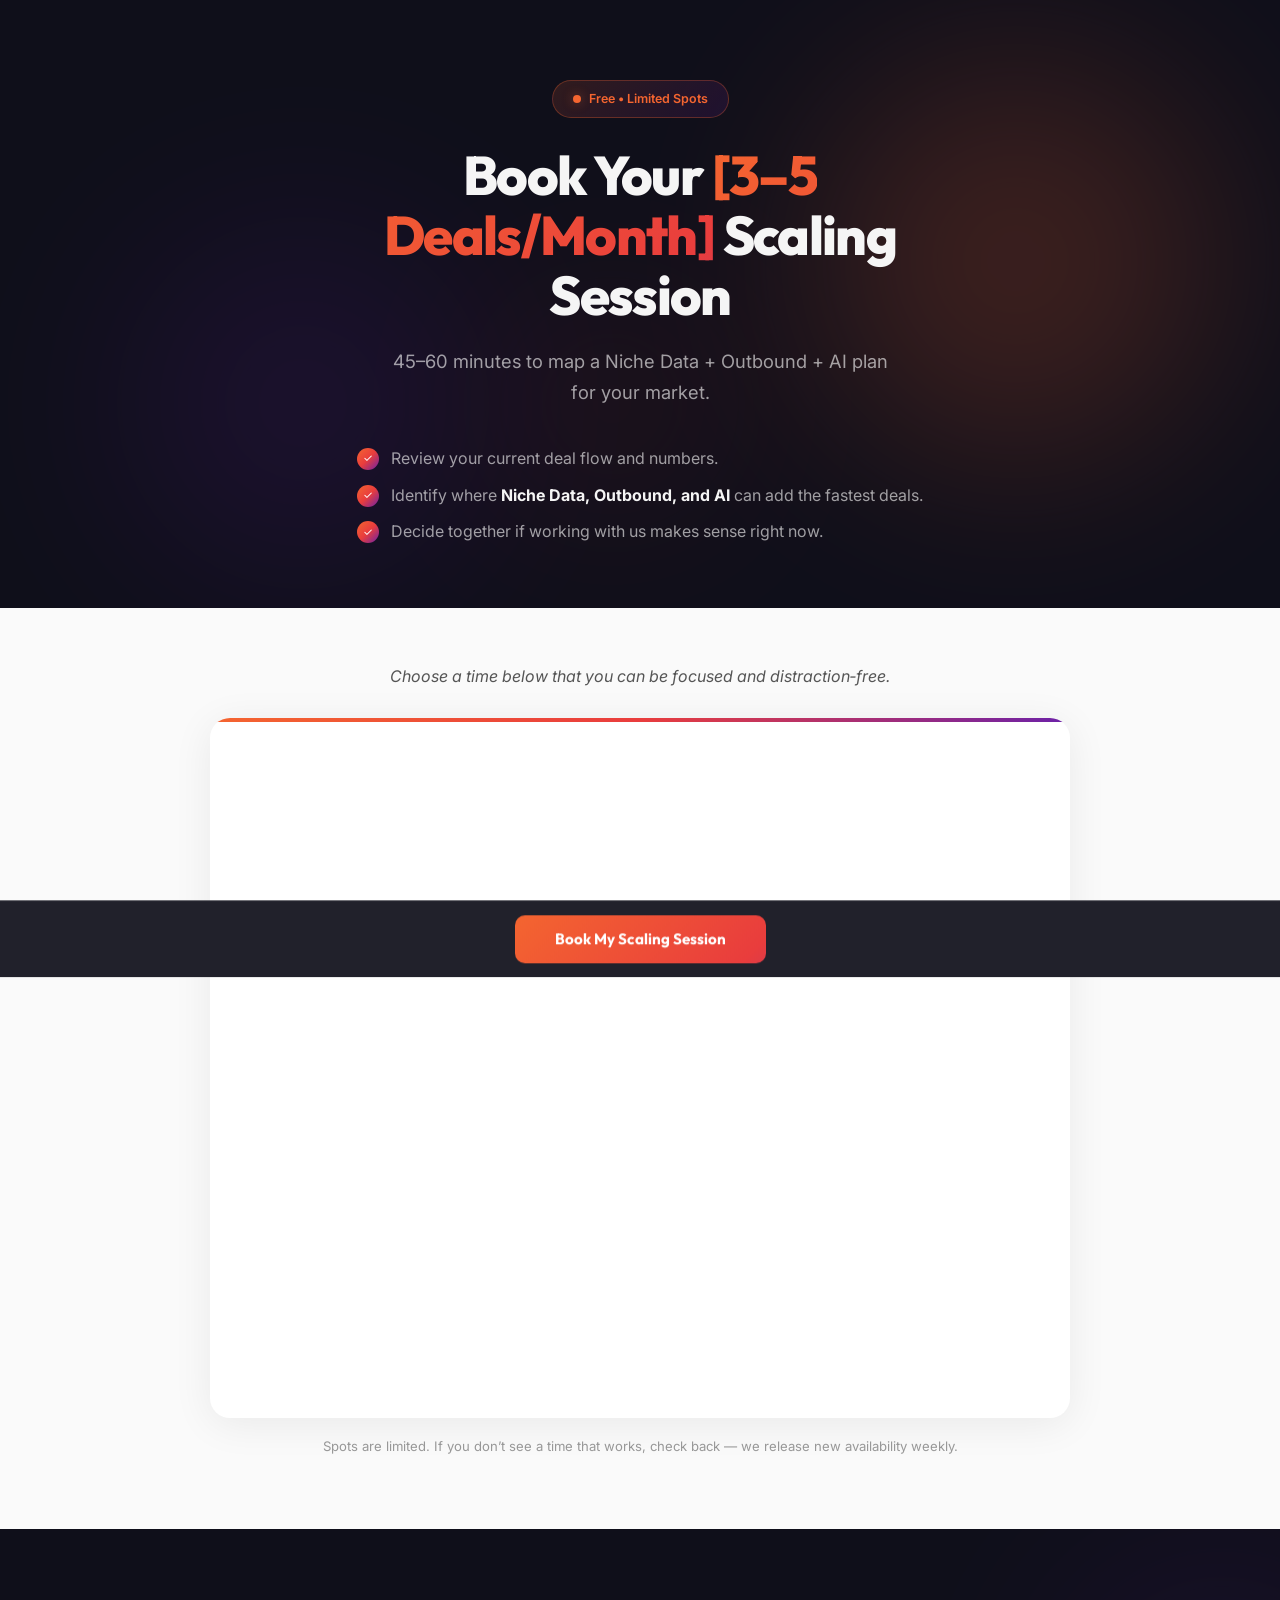
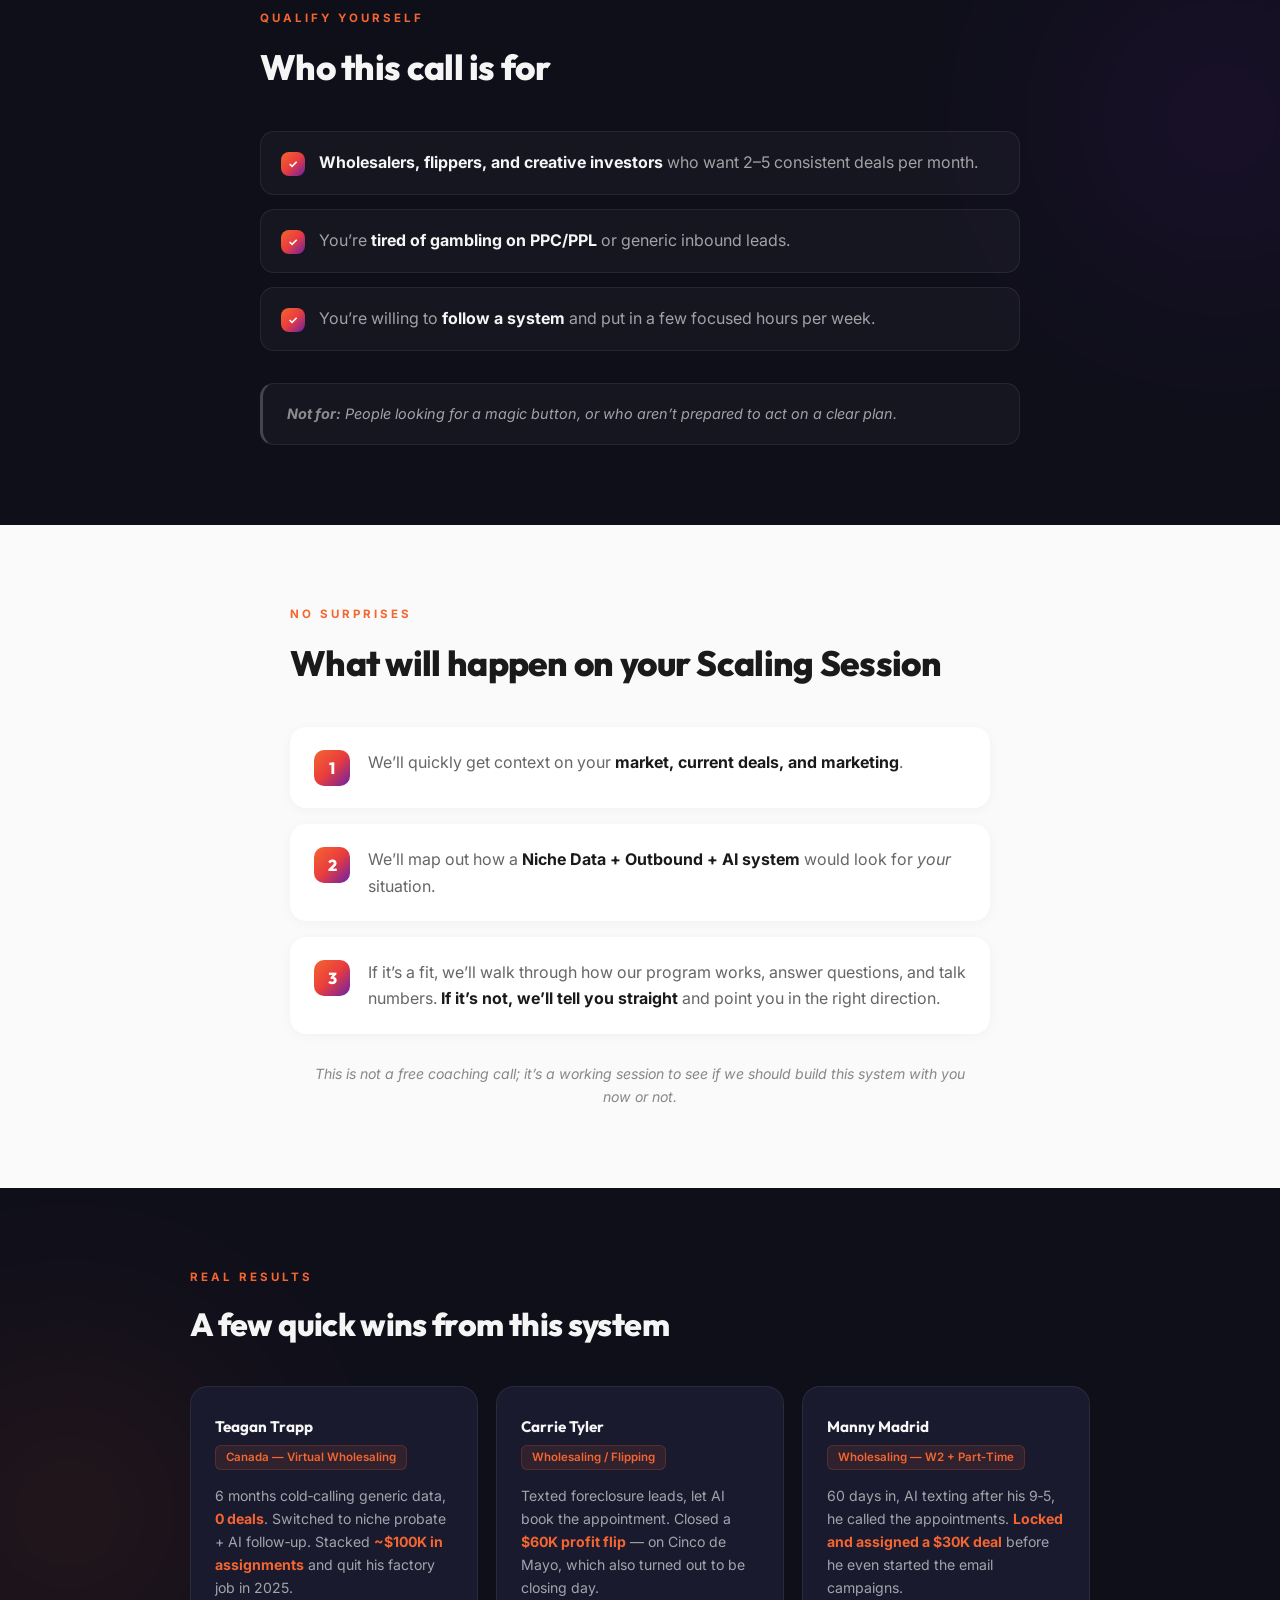
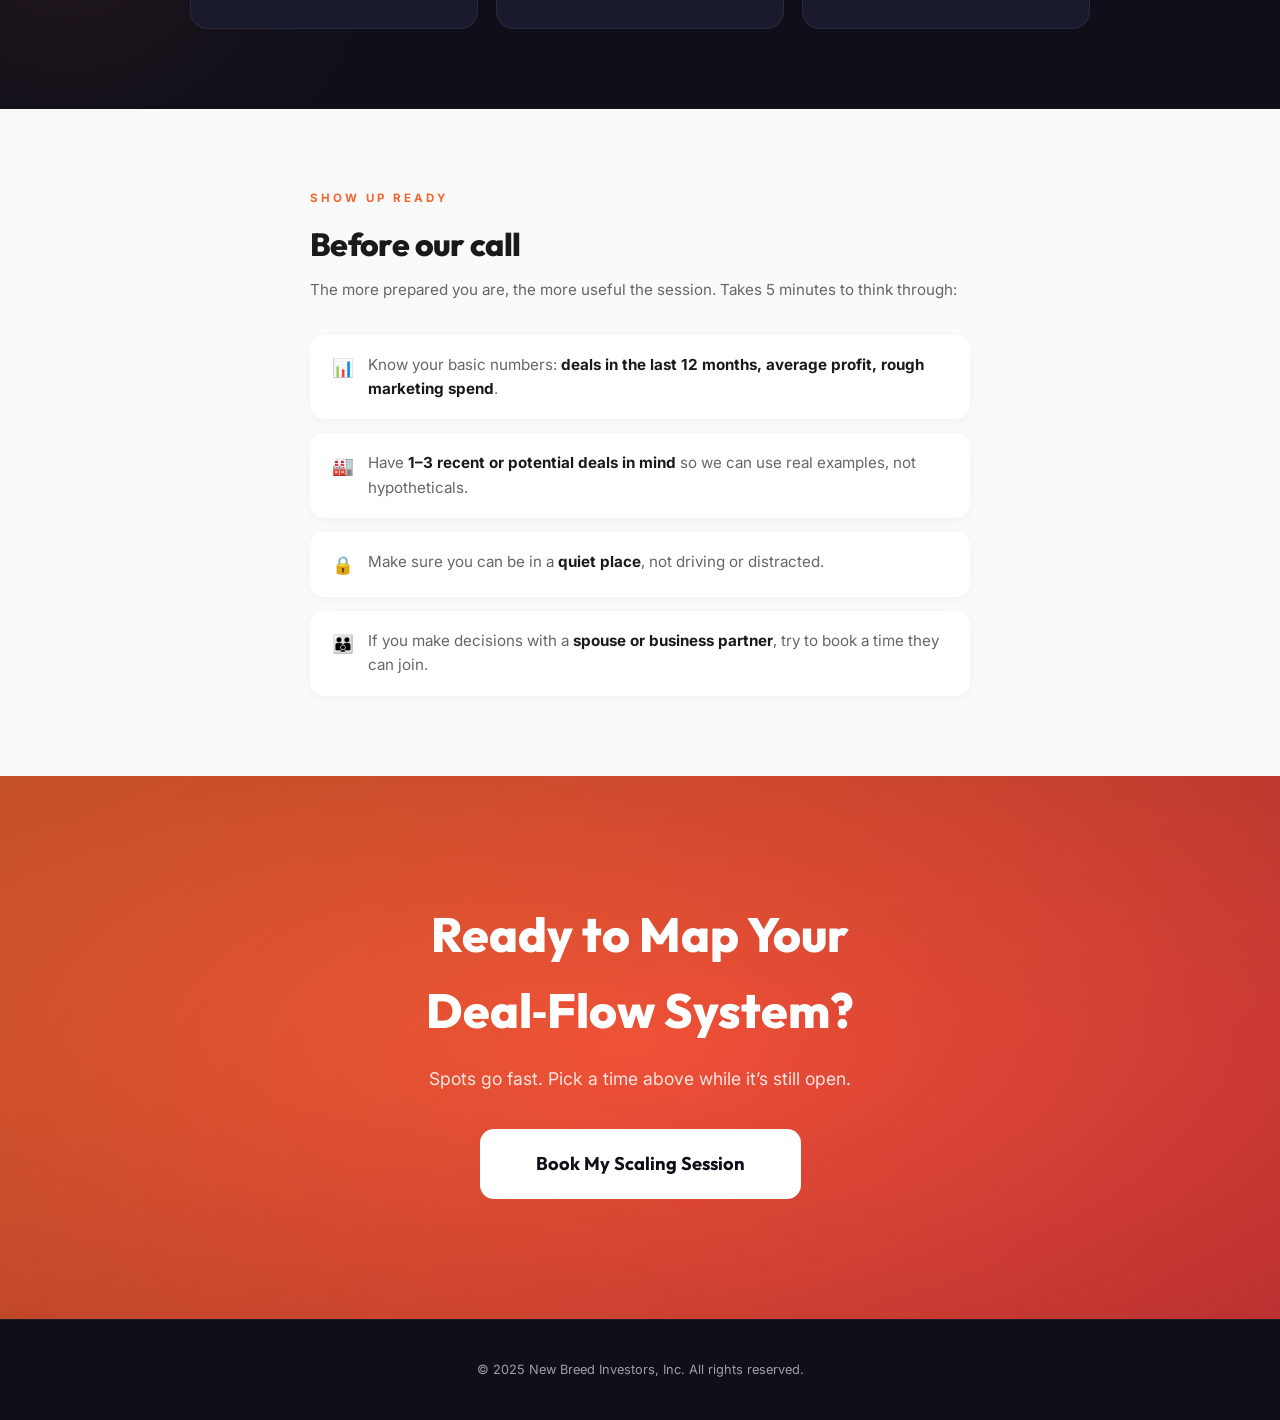
==== scale-session/index.html @ 952b8258 "add scale-session booking page at /scale-session Standalone Calendly booking page for the 1:1 Scalin" ====
<!DOCTYPE html>
<html lang="en">
<head>
<meta charset="UTF-8">
<meta name="viewport" content="width=device-width, initial-scale=1.0">
<title>Book Your Scaling Session | New Breed Investors</title>
<meta name="description" content="45–60 minutes to map a Niche Data + Outbound + AI plan for your market. Book your free Scaling Session with New Breed Investors.">
<link href="https://fonts.googleapis.com/css2?family=Inter:wght@300;400;500;600;700;800&family=Outfit:wght@400;500;600;700;800&display=swap" rel="stylesheet">
<!-- Meta Pixel Code -->
<script>
!function(f,b,e,v,n,t,s)
{if(f.fbq)return;n=f.fbq=function(){n.callMethod?
n.callMethod.apply(n,arguments):n.queue.push(arguments)};
if(!f._fbq)f._fbq=n;n.push=n;n.loaded=!0;n.version='2.0';
n.queue=[];t=b.createElement(e);t.async=!0;
t.src=v;s=b.getElementsByTagName(e)[0];
s.parentNode.insertBefore(t,s)}(window, document,'script',
'https://connect.facebook.net/en_US/fbevents.js');
fbq('init', '734895069233033');
fbq('track', 'PageView');
</script>
<noscript><img height="1" width="1" style="display:none"
src="https://www.facebook.com/tr?id=734895069233033&ev=PageView&noscript=1"
/></noscript>
<!-- End Meta Pixel Code -->
<style>
/* ============================================
   BASE — NBI Brand Tokens
   ============================================ */
*, *::before, *::after { margin: 0; padding: 0; box-sizing: border-box; }

:root {
  --orange: #f46530;
  --red: #e93d3d;
  --purple: #6b21a8;
  --purple-deep: #4c1d95;
  --dark: #0f0f1a;
  --dark-card: #1a1a2e;
  --dark-lighter: #252540;
  --text-white: #f5f5f5;
  --text-muted: rgba(255,255,255,0.6);
  --text-dark: #1a1a1a;
  --text-dark-muted: #666;
  --gradient-main: linear-gradient(135deg, #f46530, #e93d3d, #6b21a8);
  --gradient-subtle: linear-gradient(135deg, rgba(244,101,48,0.15), rgba(107,33,168,0.15));
  --gradient-border: linear-gradient(135deg, #f46530, #e93d3d, #6b21a8);
  --glow-orange: rgba(244,101,48,0.4);
  --glow-purple: rgba(107,33,168,0.3);
}

html { scroll-behavior: smooth; }

body {
  font-family: 'Inter', sans-serif;
  background: var(--dark);
  color: var(--text-white);
  line-height: 1.6;
  overflow-x: hidden;
}

h1, h2, h3, h4 { font-family: 'Outfit', sans-serif; }

/* ---- Keyframes ---- */
@keyframes fadeUp {
  from { opacity: 0; transform: translateY(40px); }
  to { opacity: 1; transform: translateY(0); }
}
@keyframes gradientShift {
  0% { background-position: 0% 50%; }
  50% { background-position: 100% 50%; }
  100% { background-position: 0% 50%; }
}
@keyframes glow {
  0%, 100% { opacity: 0.5; }
  50% { opacity: 1; }
}
@keyframes meshMove {
  0% { transform: translate(0, 0) scale(1); }
  33% { transform: translate(30px, -30px) scale(1.1); }
  66% { transform: translate(-20px, 20px) scale(0.95); }
  100% { transform: translate(0, 0) scale(1); }
}

/* ---- Scroll Reveal ---- */
.reveal {
  opacity: 0;
  transform: translateY(40px);
  transition: opacity 0.7s cubic-bezier(0.16, 1, 0.3, 1), transform 0.7s cubic-bezier(0.16, 1, 0.3, 1);
}
.reveal.visible { opacity: 1; transform: translateY(0); }
.reveal-delay-1 { transition-delay: 0.1s; }
.reveal-delay-2 { transition-delay: 0.2s; }
.reveal-delay-3 { transition-delay: 0.3s; }

/* ---- Utilities ---- */
.gradient-text {
  background: var(--gradient-main);
  background-size: 200% auto;
  -webkit-background-clip: text;
  -webkit-text-fill-color: transparent;
  background-clip: text;
  animation: gradientShift 4s ease infinite;
}
.section-eyebrow {
  font-size: 0.72rem;
  font-weight: 700;
  letter-spacing: 3px;
  text-transform: uppercase;
  margin-bottom: 12px;
  color: var(--orange);
}

/* ---- Mesh Orbs ---- */
.mesh-orb {
  position: absolute;
  border-radius: 50%;
  filter: blur(100px);
  pointer-events: none;
}
.orb-1 { width: 400px; height: 400px; background: var(--orange); opacity: 0.2; top: 10%; right: 5%; animation: meshMove 10s ease-in-out infinite; }
.orb-2 { width: 350px; height: 350px; background: var(--purple); opacity: 0.15; bottom: 5%; left: 10%; animation: meshMove 14s ease-in-out infinite reverse; }
.orb-3 { width: 200px; height: 200px; background: var(--red); opacity: 0.12; top: 50%; left: 40%; animation: meshMove 8s ease-in-out infinite; }

/* ---- Hero Badge ---- */
.hero-badge {
  display: inline-flex;
  align-items: center;
  gap: 8px;
  padding: 8px 20px;
  background: var(--gradient-subtle);
  border: 1px solid rgba(244,101,48,0.3);
  border-radius: 100px;
  font-size: 0.78rem;
  font-weight: 600;
  color: var(--orange);
  margin-bottom: 28px;
  backdrop-filter: blur(10px);
}
.live-dot {
  width: 8px; height: 8px;
  background: var(--orange);
  border-radius: 50%;
  animation: glow 2s ease infinite;
  box-shadow: 0 0 12px var(--glow-orange);
}

/* ---- Buttons ---- */
.btn-gradient {
  display: inline-block;
  padding: 16px 40px;
  background: var(--gradient-main);
  background-size: 200% auto;
  color: #fff;
  font-family: 'Outfit', sans-serif;
  font-size: 1rem;
  font-weight: 700;
  border: none;
  border-radius: 12px;
  cursor: pointer;
  text-decoration: none;
  transition: transform 0.2s, box-shadow 0.3s, background-position 0.5s;
}
.btn-gradient:hover {
  transform: translateY(-2px);
  box-shadow: 0 8px 30px var(--glow-orange), 0 4px 15px var(--glow-purple);
  background-position: right center;
}
.btn-white {
  display: inline-block;
  padding: 20px 56px;
  background: #fff;
  color: var(--dark);
  font-family: 'Outfit', sans-serif;
  font-size: 1.15rem;
  font-weight: 700;
  border: none;
  border-radius: 14px;
  cursor: pointer;
  transition: transform 0.2s, box-shadow 0.3s;
  text-decoration: none;
}
.btn-white:hover {
  transform: translateY(-3px);
  box-shadow: 0 12px 40px rgba(0,0,0,0.2);
}

/* ---- Sticky CTA Bar ---- */
.cta-bar {
  position: fixed;
  bottom: 0; left: 0; right: 0;
  padding: 14px 24px;
  background: rgba(15,15,26,0.92);
  backdrop-filter: blur(20px);
  border-top: 1px solid rgba(255,255,255,0.08);
  display: flex;
  justify-content: center;
  z-index: 100;
  transform: translateY(100%);
  transition: transform 0.4s cubic-bezier(0.16, 1, 0.3, 1);
}
.cta-bar.visible { transform: translateY(0); }
.cta-bar a {
  padding: 12px 40px;
  background: var(--gradient-main);
  background-size: 200% auto;
  color: #fff;
  font-family: 'Outfit', sans-serif;
  font-size: 0.95rem;
  font-weight: 700;
  border: none;
  border-radius: 10px;
  cursor: pointer;
  transition: background-position 0.5s;
  text-decoration: none;
}
.cta-bar a:hover { background-position: right center; }

/* ---- Final CTA ---- */
.final-cta {
  padding: 120px 24px;
  text-align: center;
  position: relative;
  overflow: hidden;
  background: var(--gradient-main);
  background-size: 200% 200%;
  animation: gradientShift 6s ease infinite;
}
.final-cta::before {
  content: '';
  position: absolute;
  inset: 0;
  background: radial-gradient(ellipse at center, transparent 0%, rgba(0,0,0,0.2) 100%);
}
.final-cta-inner { position: relative; z-index: 1; max-width: 620px; margin: 0 auto; }
.final-cta h2 { font-size: clamp(2rem, 4vw, 3rem); font-weight: 800; margin-bottom: 16px; color: #fff; }
.final-cta p { color: rgba(255,255,255,0.85); margin-bottom: 36px; font-size: 1.1rem; }

/* ---- Footer ---- */
.footer {
  background: var(--dark);
  text-align: center;
  padding: 40px 24px;
  border-top: 1px solid rgba(255,255,255,0.06);
  font-size: 0.8rem;
  color: var(--text-muted);
}

/* ============================================
   SCALE SESSION — PAGE STYLES
   ============================================ */

/* Hero */
.ss-hero {
  padding: 80px 24px 64px;
  background: var(--dark);
  position: relative;
  overflow: hidden;
  text-align: center;
}
.ss-hero-inner {
  max-width: 680px;
  margin: 0 auto;
  position: relative;
  z-index: 1;
  animation: fadeUp 0.7s ease both;
}
.ss-hero h1 {
  font-size: clamp(2.2rem, 4.5vw, 3.4rem);
  font-weight: 800;
  line-height: 1.1;
  letter-spacing: -0.03em;
  margin-bottom: 20px;
}
.ss-hero-sub {
  font-size: 1.15rem;
  color: var(--text-muted);
  line-height: 1.7;
  margin-bottom: 36px;
  max-width: 520px;
  margin-left: auto;
  margin-right: auto;
}
.ss-bullet-list {
  list-style: none;
  display: inline-flex;
  flex-direction: column;
  gap: 12px;
  text-align: left;
}
.ss-bullet-list li {
  display: flex;
  align-items: flex-start;
  gap: 12px;
  font-size: 1rem;
  color: var(--text-muted);
  line-height: 1.55;
}
.ss-bullet-list li strong { color: var(--text-white); }
.ss-bullet-check {
  flex-shrink: 0;
  width: 22px; height: 22px;
  border-radius: 50%;
  background: var(--gradient-main);
  display: inline-flex;
  align-items: center;
  justify-content: center;
  font-size: 0.7rem;
  color: #fff;
  margin-top: 2px;
}

/* Calendar Section */
.ss-calendar-section {
  background: #fafafa;
  color: var(--text-dark);
  padding: 56px 24px 72px;
}
.ss-calendar-inner { max-width: 860px; margin: 0 auto; }
.ss-calendar-anchor {
  text-align: center;
  font-size: 1rem;
  color: #555;
  margin-bottom: 28px;
  font-style: italic;
}
.ss-calendar-wrapper {
  background: #fff;
  border-radius: 20px;
  overflow: hidden;
  box-shadow: 0 6px 40px rgba(0,0,0,0.07);
  position: relative;
}
.ss-calendar-wrapper::before {
  content: '';
  position: absolute;
  top: 0; left: 0; right: 0;
  height: 4px;
  background: var(--gradient-main);
  z-index: 1;
}

/* Who This Is For */
.ss-qualify {
  background: var(--dark);
  padding: 80px 24px;
  position: relative;
  overflow: hidden;
}
.ss-qualify-inner {
  max-width: 760px;
  margin: 0 auto;
  position: relative;
  z-index: 1;
}
.ss-qualify h2 {
  font-size: clamp(1.6rem, 3vw, 2.2rem);
  font-weight: 800;
  margin-bottom: 36px;
  letter-spacing: -0.02em;
}
.ss-for-list {
  list-style: none;
  display: flex;
  flex-direction: column;
  gap: 14px;
  margin-bottom: 32px;
}
.ss-for-list li {
  display: flex;
  align-items: flex-start;
  gap: 14px;
  font-size: 1rem;
  color: var(--text-muted);
  line-height: 1.6;
  padding: 18px 20px;
  background: rgba(255,255,255,0.03);
  border: 1px solid rgba(255,255,255,0.07);
  border-radius: 14px;
}
.ss-for-list li strong { color: var(--text-white); }
.ss-for-icon {
  flex-shrink: 0;
  width: 24px; height: 24px;
  border-radius: 8px;
  background: var(--gradient-main);
  display: inline-flex;
  align-items: center;
  justify-content: center;
  font-size: 0.7rem;
  color: #fff;
  font-weight: 700;
  margin-top: 2px;
}
.ss-not-for {
  padding: 18px 24px;
  border-radius: 14px;
  background: rgba(255,255,255,0.03);
  border: 1px solid rgba(255,255,255,0.07);
  border-left: 3px solid rgba(255,255,255,0.2);
  font-size: 0.9rem;
  color: var(--text-muted);
  font-style: italic;
  line-height: 1.6;
}
.ss-not-for strong { color: rgba(255,255,255,0.5); }

/* What Happens */
.ss-what-happens {
  background: #fafafa;
  color: var(--text-dark);
  padding: 80px 24px;
}
.ss-what-happens-inner { max-width: 700px; margin: 0 auto; }
.ss-what-happens h2 {
  font-size: clamp(1.6rem, 3vw, 2.2rem);
  font-weight: 800;
  margin-bottom: 36px;
  color: var(--text-dark);
  letter-spacing: -0.02em;
}
.ss-steps-list {
  list-style: none;
  display: flex;
  flex-direction: column;
  gap: 16px;
  margin-bottom: 28px;
}
.ss-steps-list li {
  display: flex;
  align-items: flex-start;
  gap: 18px;
  padding: 22px 24px;
  background: #fff;
  border-radius: 16px;
  box-shadow: 0 2px 12px rgba(0,0,0,0.04);
  font-size: 1rem;
  color: var(--text-dark-muted);
  line-height: 1.65;
  transition: transform 0.3s cubic-bezier(0.16,1,0.3,1), box-shadow 0.3s;
}
.ss-steps-list li:hover { transform: translateY(-3px); box-shadow: 0 10px 32px rgba(0,0,0,0.08); }
.ss-step-num {
  flex-shrink: 0;
  width: 36px; height: 36px;
  border-radius: 10px;
  background: var(--gradient-main);
  display: flex;
  align-items: center;
  justify-content: center;
  font-family: 'Outfit', sans-serif;
  font-size: 1rem;
  font-weight: 800;
  color: #fff;
  margin-top: 1px;
}
.ss-steps-list li strong { color: var(--text-dark); }
.ss-call-note {
  font-size: 0.88rem;
  color: #888;
  font-style: italic;
  text-align: center;
  line-height: 1.65;
  padding: 0 12px;
}

/* Micro-Proof Strip */
.ss-proof {
  background: var(--dark);
  padding: 80px 24px;
  position: relative;
  overflow: hidden;
}
.ss-proof-inner {
  max-width: 900px;
  margin: 0 auto;
  position: relative;
  z-index: 1;
}
.ss-proof h2 {
  font-size: clamp(1.5rem, 2.8vw, 2rem);
  font-weight: 800;
  margin-bottom: 36px;
  letter-spacing: -0.02em;
}
.ss-proof-grid {
  display: grid;
  grid-template-columns: 1fr 1fr 1fr;
  gap: 18px;
}
.ss-proof-card {
  padding: 28px 24px;
  border-radius: 18px;
  background: var(--dark-card);
  border: 1px solid rgba(255,255,255,0.07);
  position: relative;
  overflow: hidden;
  transition: transform 0.3s cubic-bezier(0.16,1,0.3,1), border-color 0.3s;
}
.ss-proof-card:hover { transform: translateY(-5px); border-color: rgba(244,101,48,0.25); }
.ss-proof-card::after {
  content: '';
  position: absolute;
  bottom: 0; left: 0; right: 0;
  height: 2px;
  background: var(--gradient-main);
  opacity: 0;
  transition: opacity 0.3s;
}
.ss-proof-card:hover::after { opacity: 1; }
.ss-proof-name {
  font-family: 'Outfit', sans-serif;
  font-weight: 700;
  font-size: 0.95rem;
  color: var(--text-white);
  margin-bottom: 4px;
}
.ss-proof-market {
  font-size: 0.72rem;
  font-weight: 600;
  color: var(--orange);
  background: rgba(244,101,48,0.1);
  border: 1px solid rgba(244,101,48,0.2);
  padding: 2px 10px;
  border-radius: 6px;
  display: inline-block;
  margin-bottom: 14px;
}
.ss-proof-card p { font-size: 0.88rem; color: var(--text-muted); line-height: 1.65; }
.ss-proof-card p strong { color: var(--orange); }

/* Homework */
.ss-homework {
  background: #fafafa;
  color: var(--text-dark);
  padding: 80px 24px;
}
.ss-homework-inner { max-width: 660px; margin: 0 auto; }
.ss-homework h2 {
  font-size: clamp(1.5rem, 2.8vw, 2rem);
  font-weight: 800;
  margin-bottom: 8px;
  color: var(--text-dark);
  letter-spacing: -0.02em;
}
.ss-homework-sub {
  font-size: 0.95rem;
  color: var(--text-dark-muted);
  margin-bottom: 32px;
  line-height: 1.6;
}
.ss-homework-list {
  list-style: none;
  display: flex;
  flex-direction: column;
  gap: 14px;
}
.ss-homework-list li {
  display: flex;
  align-items: flex-start;
  gap: 14px;
  padding: 18px 22px;
  background: #fff;
  border-radius: 14px;
  box-shadow: 0 2px 10px rgba(0,0,0,0.04);
  font-size: 0.95rem;
  color: var(--text-dark-muted);
  line-height: 1.6;
}
.ss-homework-list li strong { color: var(--text-dark); }
.ss-hw-icon { flex-shrink: 0; font-size: 1.1rem; margin-top: 1px; }

/* Mobile */
@media (max-width: 768px) {
  .ss-proof-grid { grid-template-columns: 1fr; }
  .ss-hero { padding: 56px 20px 48px; }
  .ss-bullet-list { width: 100%; }
}
</style>
</head>
<body>

<!-- ============ 1. HERO ============ -->
<section class="ss-hero" id="hero">
  <div class="mesh-orb orb-1"></div>
  <div class="mesh-orb orb-2"></div>
  <div class="mesh-orb orb-3"></div>
  <div class="ss-hero-inner">
    <div class="hero-badge"><span class="live-dot"></span> Free &bull; Limited Spots</div>
    <h1>Book Your <span class="gradient-text">[3&ndash;5 Deals/Month]</span> Scaling Session</h1>
    <p class="ss-hero-sub">45&ndash;60 minutes to map a Niche Data + Outbound + AI plan for your market.</p>
    <ul class="ss-bullet-list">
      <li>
        <span class="ss-bullet-check">&#10003;</span>
        <span>Review your current deal flow and numbers.</span>
      </li>
      <li>
        <span class="ss-bullet-check">&#10003;</span>
        <span>Identify where <strong>Niche Data, Outbound, and AI</strong> can add the fastest deals.</span>
      </li>
      <li>
        <span class="ss-bullet-check">&#10003;</span>
        <span>Decide together if working with us makes sense right now.</span>
      </li>
    </ul>
  </div>
</section>

<!-- ============ 2. CALENDAR EMBED ============ -->
<section class="ss-calendar-section">
  <div class="ss-calendar-inner">
    <p class="ss-calendar-anchor">Choose a time below that you can be focused and distraction&#8209;free.</p>
    <div class="ss-calendar-wrapper reveal">
      <div class="calendly-inline-widget" data-url="https://calendly.com/nbinvestor/newbreed-strategy-session-clone?hide_event_type_details=1&hide_gdpr_banner=1&primary_color=f46530" style="min-width:320px;height:700px;"></div>
      <script type="text/javascript" src="https://assets.calendly.com/assets/external/widget.js" async></script>
    </div>
    <p style="text-align:center;font-size:0.82rem;color:#999;margin-top:18px;">
      Spots are limited. If you don&rsquo;t see a time that works, check back &mdash; we release new availability weekly.
    </p>
  </div>
</section>

<!-- ============ 3. WHO THIS IS FOR ============ -->
<section class="ss-qualify">
  <div class="mesh-orb" style="width:320px;height:320px;background:var(--purple);opacity:0.12;top:5%;right:-8%;animation:meshMove 14s ease-in-out infinite;"></div>
  <div class="ss-qualify-inner">
    <p class="section-eyebrow reveal">Qualify Yourself</p>
    <h2 class="reveal">Who this call is for</h2>
    <ul class="ss-for-list">
      <li class="reveal">
        <span class="ss-for-icon">&#10003;</span>
        <span><strong>Wholesalers, flippers, and creative investors</strong> who want 2&ndash;5 consistent deals per month.</span>
      </li>
      <li class="reveal reveal-delay-1">
        <span class="ss-for-icon">&#10003;</span>
        <span>You&rsquo;re <strong>tired of gambling on PPC/PPL</strong> or generic inbound leads.</span>
      </li>
      <li class="reveal reveal-delay-2">
        <span class="ss-for-icon">&#10003;</span>
        <span>You&rsquo;re willing to <strong>follow a system</strong> and put in a few focused hours per week.</span>
      </li>
    </ul>
    <div class="ss-not-for reveal">
      <strong>Not for:</strong> People looking for a magic button, or who aren&rsquo;t prepared to act on a clear plan.
    </div>
  </div>
</section>

<!-- ============ 4. WHAT HAPPENS ON THE CALL ============ -->
<section class="ss-what-happens">
  <div class="ss-what-happens-inner">
    <p class="section-eyebrow reveal">No Surprises</p>
    <h2 class="reveal">What will happen on your Scaling Session</h2>
    <ol class="ss-steps-list">
      <li class="reveal">
        <span class="ss-step-num">1</span>
        <span>We&rsquo;ll quickly get context on your <strong>market, current deals, and marketing</strong>.</span>
      </li>
      <li class="reveal reveal-delay-1">
        <span class="ss-step-num">2</span>
        <span>We&rsquo;ll map out how a <strong>Niche Data + Outbound + AI system</strong> would look for <em>your</em> situation.</span>
      </li>
      <li class="reveal reveal-delay-2">
        <span class="ss-step-num">3</span>
        <span>If it&rsquo;s a fit, we&rsquo;ll walk through how our program works, answer questions, and talk numbers. <strong>If it&rsquo;s not, we&rsquo;ll tell you straight</strong> and point you in the right direction.</span>
      </li>
    </ol>
    <p class="ss-call-note reveal">
      <em>This is not a free coaching call; it&rsquo;s a working session to see if we should build this system with you now or not.</em>
    </p>
  </div>
</section>

<!-- ============ 5. MICRO-PROOF STRIP ============ -->
<section class="ss-proof">
  <div class="mesh-orb" style="width:340px;height:340px;background:var(--orange);opacity:0.09;bottom:5%;left:-8%;animation:meshMove 12s ease-in-out infinite reverse;"></div>
  <div class="ss-proof-inner">
    <p class="section-eyebrow reveal">Real Results</p>
    <h2 class="reveal">A few quick wins from this system</h2>
    <div class="ss-proof-grid">
      <div class="ss-proof-card reveal">
        <div class="ss-proof-name">Teagan Trapp</div>
        <span class="ss-proof-market">Canada &mdash; Virtual Wholesaling</span>
        <p>6 months cold&#8209;calling generic data, <strong>0 deals</strong>. Switched to niche probate + AI follow&#8209;up. Stacked <strong>~$100K in assignments</strong> and quit his factory job in 2025.</p>
      </div>
      <div class="ss-proof-card reveal reveal-delay-1">
        <div class="ss-proof-name">Carrie Tyler</div>
        <span class="ss-proof-market">Wholesaling / Flipping</span>
        <p>Texted foreclosure leads, let AI book the appointment. Closed a <strong>$60K profit flip</strong> &mdash; on Cinco de Mayo, which also turned out to be closing day.</p>
      </div>
      <div class="ss-proof-card reveal reveal-delay-2">
        <div class="ss-proof-name">Manny Madrid</div>
        <span class="ss-proof-market">Wholesaling &mdash; W2 + Part&#8209;Time</span>
        <p>60 days in, AI texting after his 9&#8209;5, he called the appointments. <strong>Locked and assigned a $30K deal</strong> before he even started the email campaigns.</p>
      </div>
    </div>
  </div>
</section>

<!-- ============ 6. BEFORE THE CALL ============ -->
<section class="ss-homework">
  <div class="ss-homework-inner">
    <p class="section-eyebrow reveal">Show Up Ready</p>
    <h2 class="reveal">Before our call</h2>
    <p class="ss-homework-sub reveal">The more prepared you are, the more useful the session. Takes 5 minutes to think through:</p>
    <ul class="ss-homework-list">
      <li class="reveal">
        <span class="ss-hw-icon">&#128202;</span>
        <span>Know your basic numbers: <strong>deals in the last 12 months, average profit, rough marketing spend</strong>.</span>
      </li>
      <li class="reveal reveal-delay-1">
        <span class="ss-hw-icon">&#127981;</span>
        <span>Have <strong>1&ndash;3 recent or potential deals in mind</strong> so we can use real examples, not hypotheticals.</span>
      </li>
      <li class="reveal reveal-delay-2">
        <span class="ss-hw-icon">&#128274;</span>
        <span>Make sure you can be in a <strong>quiet place</strong>, not driving or distracted.</span>
      </li>
      <li class="reveal reveal-delay-3">
        <span class="ss-hw-icon">&#128106;</span>
        <span>If you make decisions with a <strong>spouse or business partner</strong>, try to book a time they can join.</span>
      </li>
    </ul>
  </div>
</section>

<!-- Final CTA -->
<section class="final-cta">
  <div class="final-cta-inner reveal">
    <h2>Ready to Map Your Deal&#8209;Flow System?</h2>
    <p>Spots go fast. Pick a time above while it&rsquo;s still open.</p>
    <a href="#" onclick="document.querySelector('.ss-calendar-wrapper').scrollIntoView({behavior:'smooth',block:'start'});return false;" class="btn-white">Book My Scaling Session</a>
  </div>
</section>

<!-- Footer -->
<footer class="footer">
  <p>&copy; 2025 New Breed Investors, Inc. All rights reserved.</p>
</footer>

<!-- Sticky CTA Bar -->
<div class="cta-bar" id="ctaBar">
  <a href="#" onclick="document.querySelector('.ss-calendar-wrapper').scrollIntoView({behavior:'smooth',block:'start'});return false;">Book My Scaling Session</a>
</div>

<script>
  // Scroll reveal
  const revealObserver = new IntersectionObserver((entries) => {
    entries.forEach(entry => { if (entry.isIntersecting) entry.target.classList.add('visible'); });
  }, { threshold: 0.1, rootMargin: '0px 0px -50px 0px' });
  document.querySelectorAll('.reveal').forEach(el => revealObserver.observe(el));

  // Sticky CTA bar after hero scrolls out
  const heroEl = document.getElementById('hero');
  const ctaBarEl = document.getElementById('ctaBar');
  if (heroEl && ctaBarEl) {
    const obs = new IntersectionObserver((entries) => {
      entries.forEach(e => ctaBarEl.classList.toggle('visible', !e.isIntersecting));
    }, { threshold: 0 });
    obs.observe(heroEl);
  }
</script>
</body>
</html>
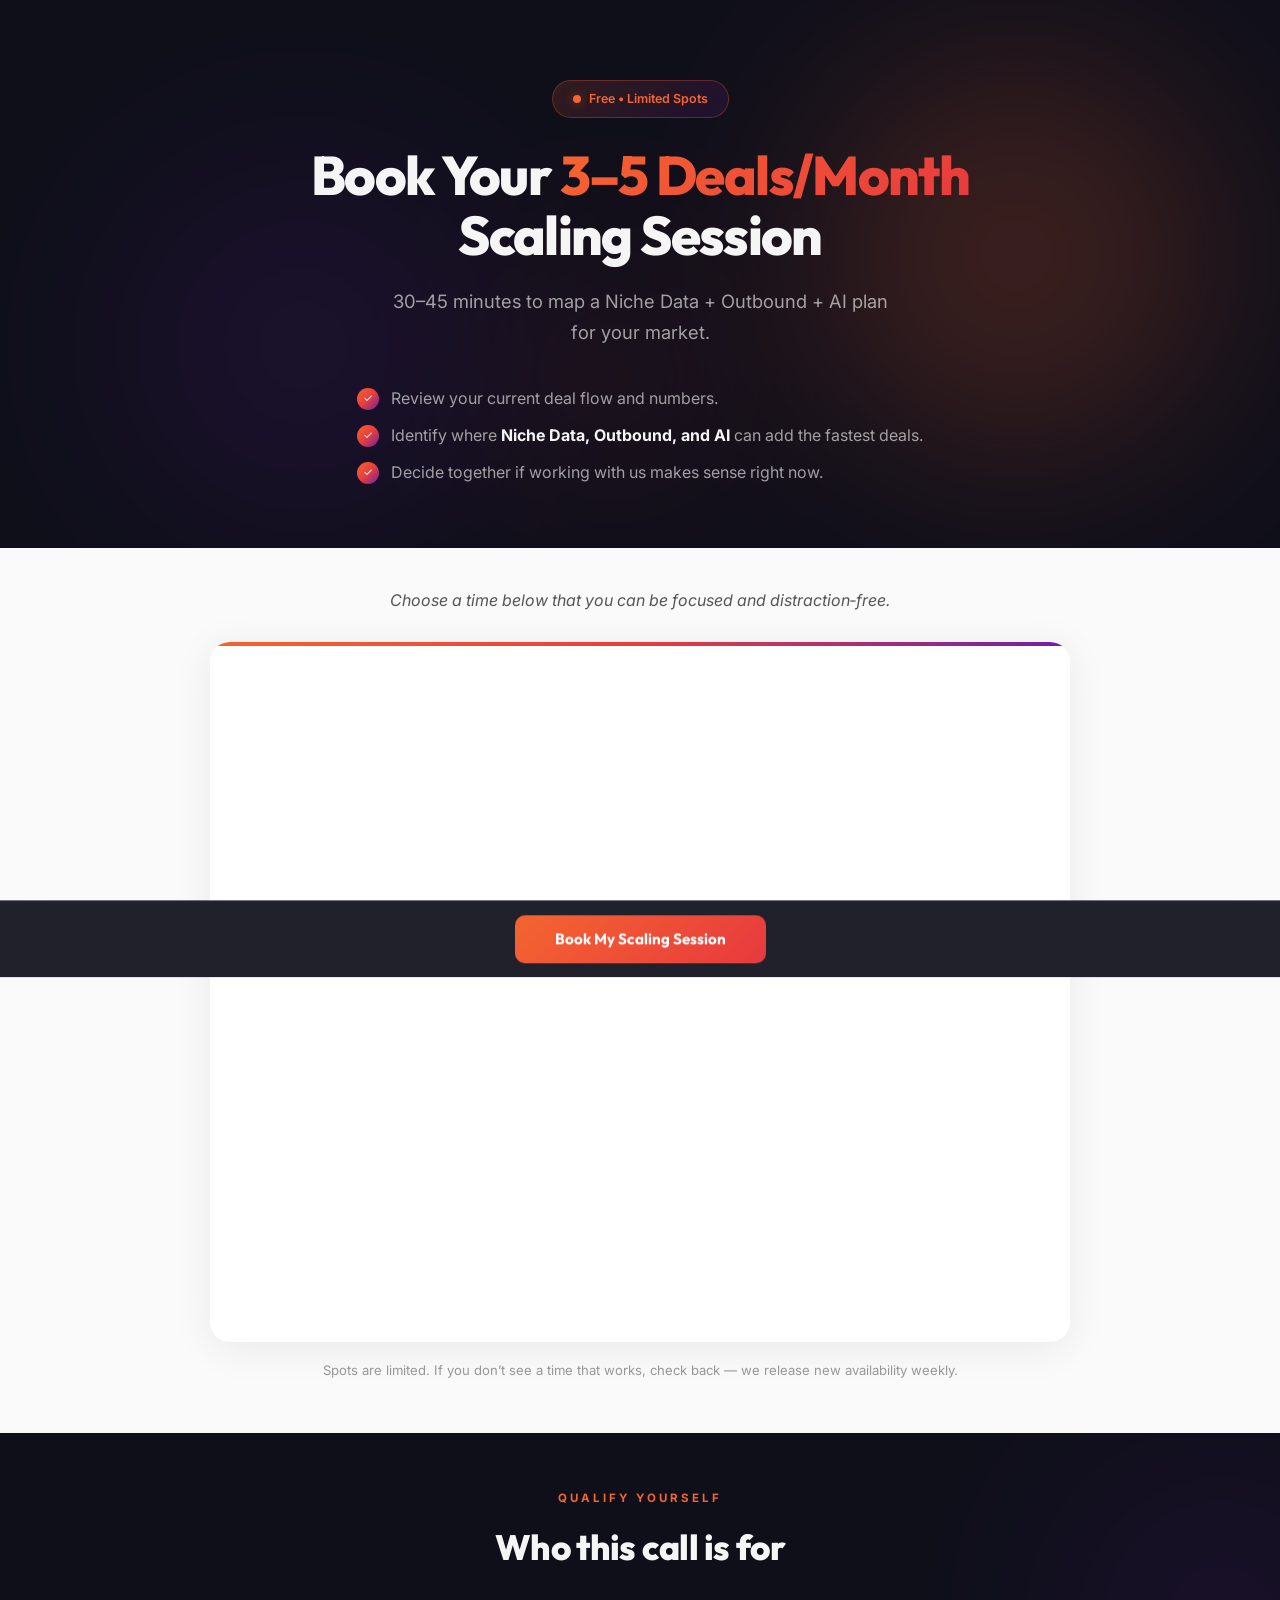
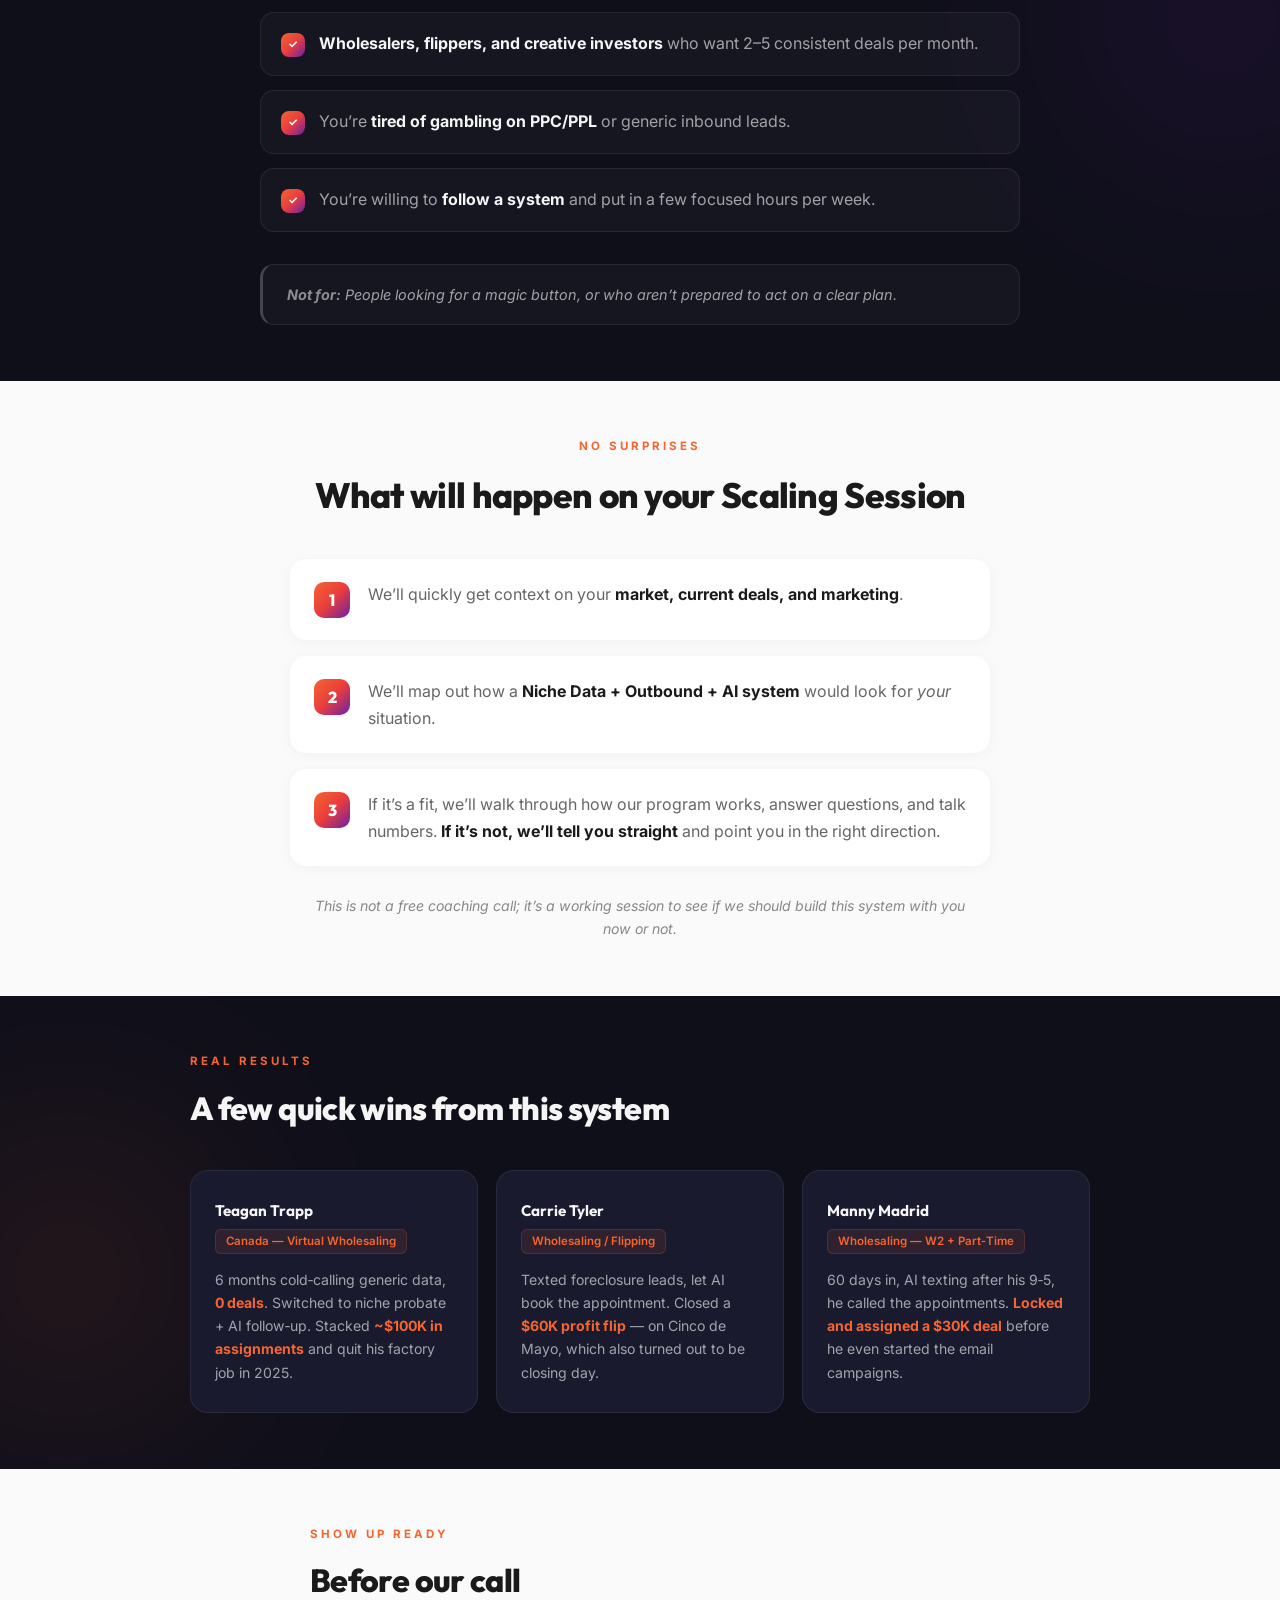
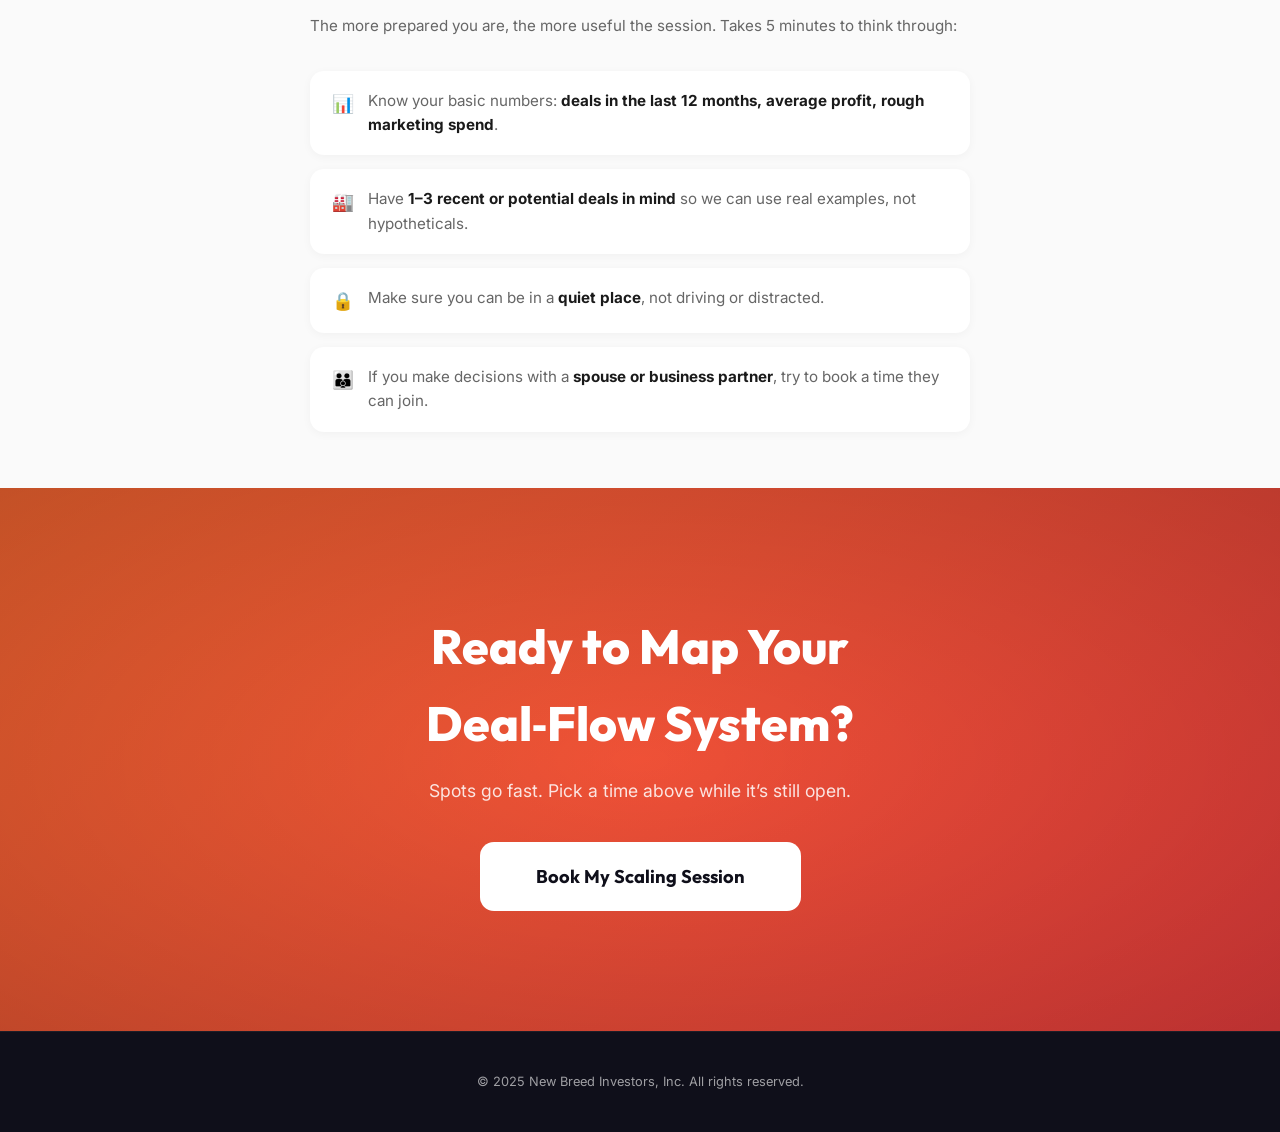
==== commit 521a399e: "scale-session: remove brackets from headline, update subheader timing, center section headers, reduc" ====
--- a/scale-session/index.html
+++ b/scale-session/index.html
@@ -313,7 +313,7 @@
 .ss-calendar-section {
   background: #fafafa;
   color: var(--text-dark);
-  padding: 56px 24px 72px;
+  padding: 40px 24px 52px;
 }
 .ss-calendar-inner { max-width: 860px; margin: 0 auto; }
 .ss-calendar-anchor {
@@ -342,7 +342,7 @@
 /* Who This Is For */
 .ss-qualify {
   background: var(--dark);
-  padding: 80px 24px;
+  padding: 56px 24px;
   position: relative;
   overflow: hidden;
 }
@@ -351,6 +351,7 @@
   margin: 0 auto;
   position: relative;
   z-index: 1;
+  text-align: center;
 }
 .ss-qualify h2 {
   font-size: clamp(1.6rem, 3vw, 2.2rem);
@@ -376,6 +377,7 @@
   background: rgba(255,255,255,0.03);
   border: 1px solid rgba(255,255,255,0.07);
   border-radius: 14px;
+  text-align: left;
 }
 .ss-for-list li strong { color: var(--text-white); }
 .ss-for-icon {
@@ -401,6 +403,7 @@
   color: var(--text-muted);
   font-style: italic;
   line-height: 1.6;
+  text-align: left;
 }
 .ss-not-for strong { color: rgba(255,255,255,0.5); }
 
@@ -408,9 +411,9 @@
 .ss-what-happens {
   background: #fafafa;
   color: var(--text-dark);
-  padding: 80px 24px;
-}
-.ss-what-happens-inner { max-width: 700px; margin: 0 auto; }
+  padding: 56px 24px;
+}
+.ss-what-happens-inner { max-width: 700px; margin: 0 auto; text-align: center; }
 .ss-what-happens h2 {
   font-size: clamp(1.6rem, 3vw, 2.2rem);
   font-weight: 800;
@@ -437,6 +440,7 @@
   color: var(--text-dark-muted);
   line-height: 1.65;
   transition: transform 0.3s cubic-bezier(0.16,1,0.3,1), box-shadow 0.3s;
+  text-align: left;
 }
 .ss-steps-list li:hover { transform: translateY(-3px); box-shadow: 0 10px 32px rgba(0,0,0,0.08); }
 .ss-step-num {
@@ -466,7 +470,7 @@
 /* Micro-Proof Strip */
 .ss-proof {
   background: var(--dark);
-  padding: 80px 24px;
+  padding: 56px 24px;
   position: relative;
   overflow: hidden;
 }
@@ -532,7 +536,7 @@
 .ss-homework {
   background: #fafafa;
   color: var(--text-dark);
-  padding: 80px 24px;
+  padding: 56px 24px;
 }
 .ss-homework-inner { max-width: 660px; margin: 0 auto; }
 .ss-homework h2 {
@@ -586,8 +590,8 @@
   <div class="mesh-orb orb-3"></div>
   <div class="ss-hero-inner">
     <div class="hero-badge"><span class="live-dot"></span> Free &bull; Limited Spots</div>
-    <h1>Book Your <span class="gradient-text">[3&ndash;5 Deals/Month]</span> Scaling Session</h1>
-    <p class="ss-hero-sub">45&ndash;60 minutes to map a Niche Data + Outbound + AI plan for your market.</p>
+    <h1>Book Your <span class="gradient-text">3&ndash;5 Deals/Month</span> Scaling Session</h1>
+    <p class="ss-hero-sub">30&ndash;45 minutes to map a Niche Data + Outbound + AI plan for your market.</p>
     <ul class="ss-bullet-list">
       <li>
         <span class="ss-bullet-check">&#10003;</span>
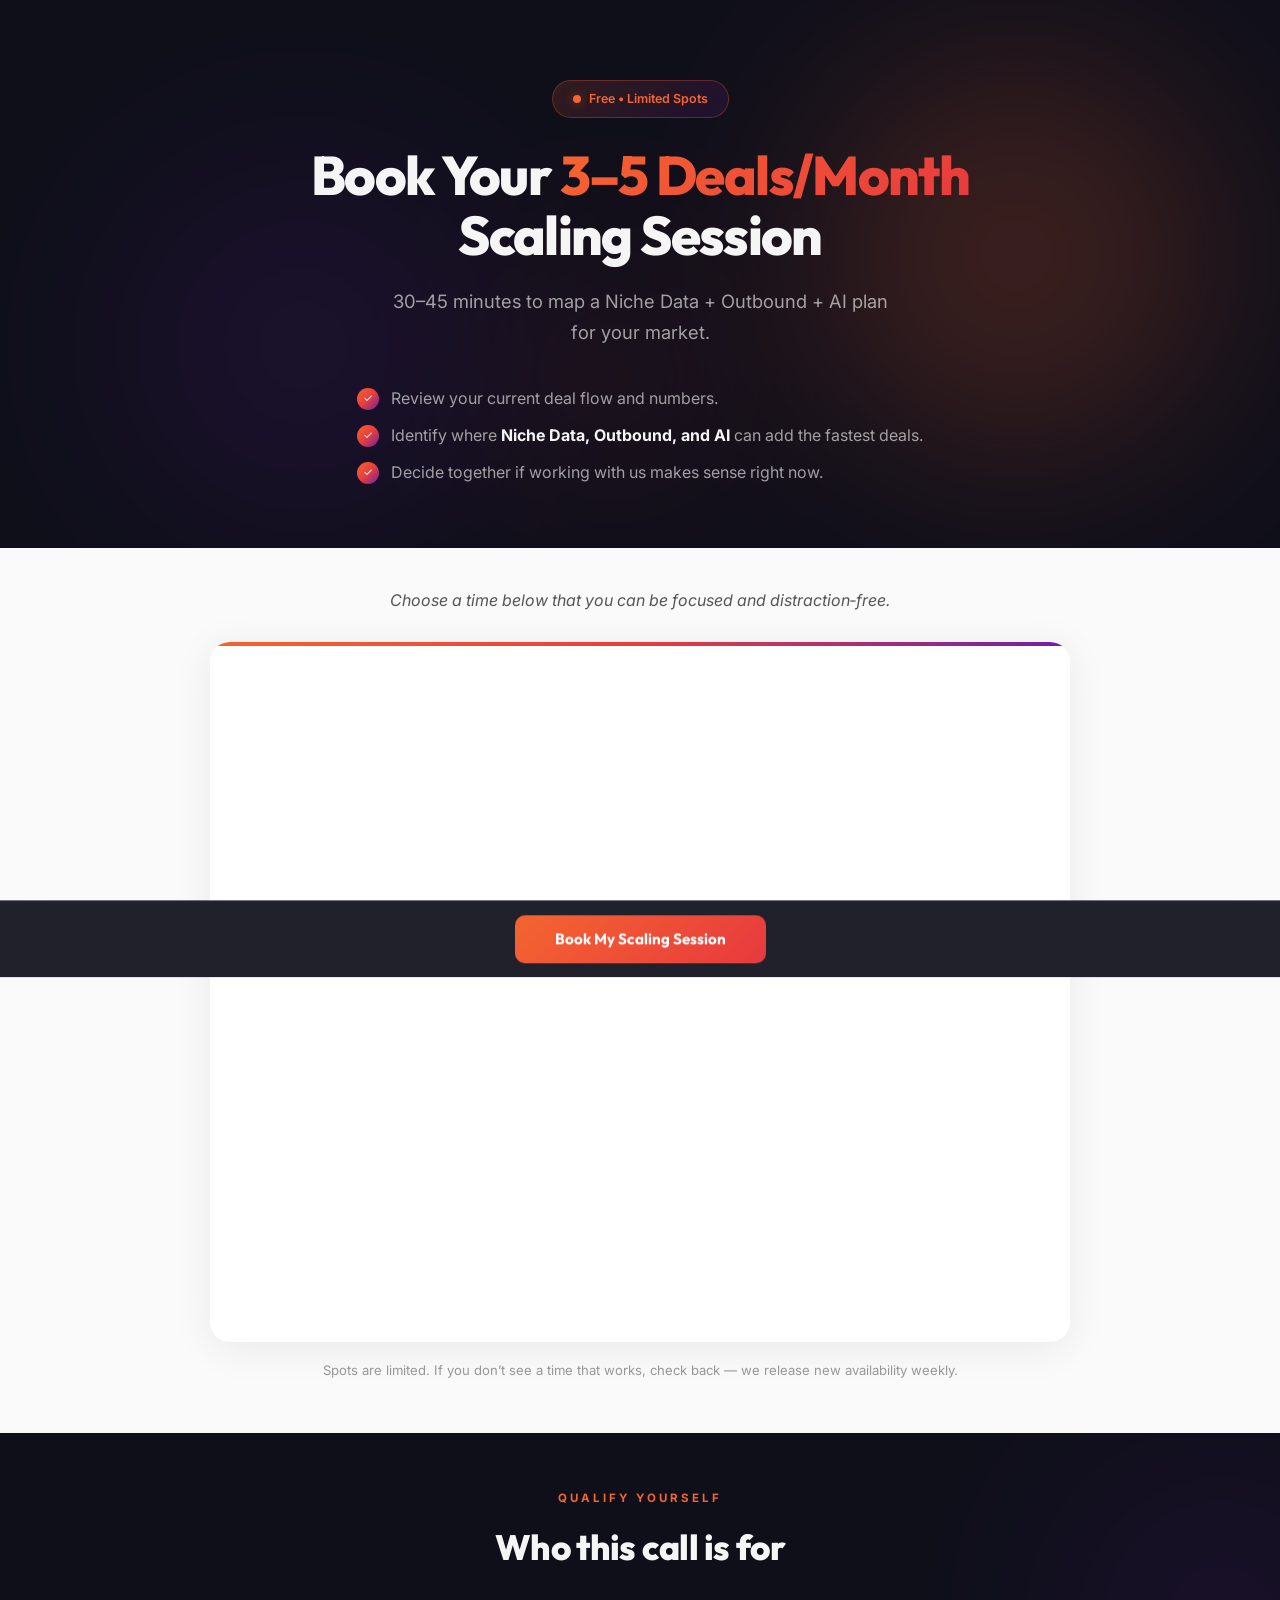
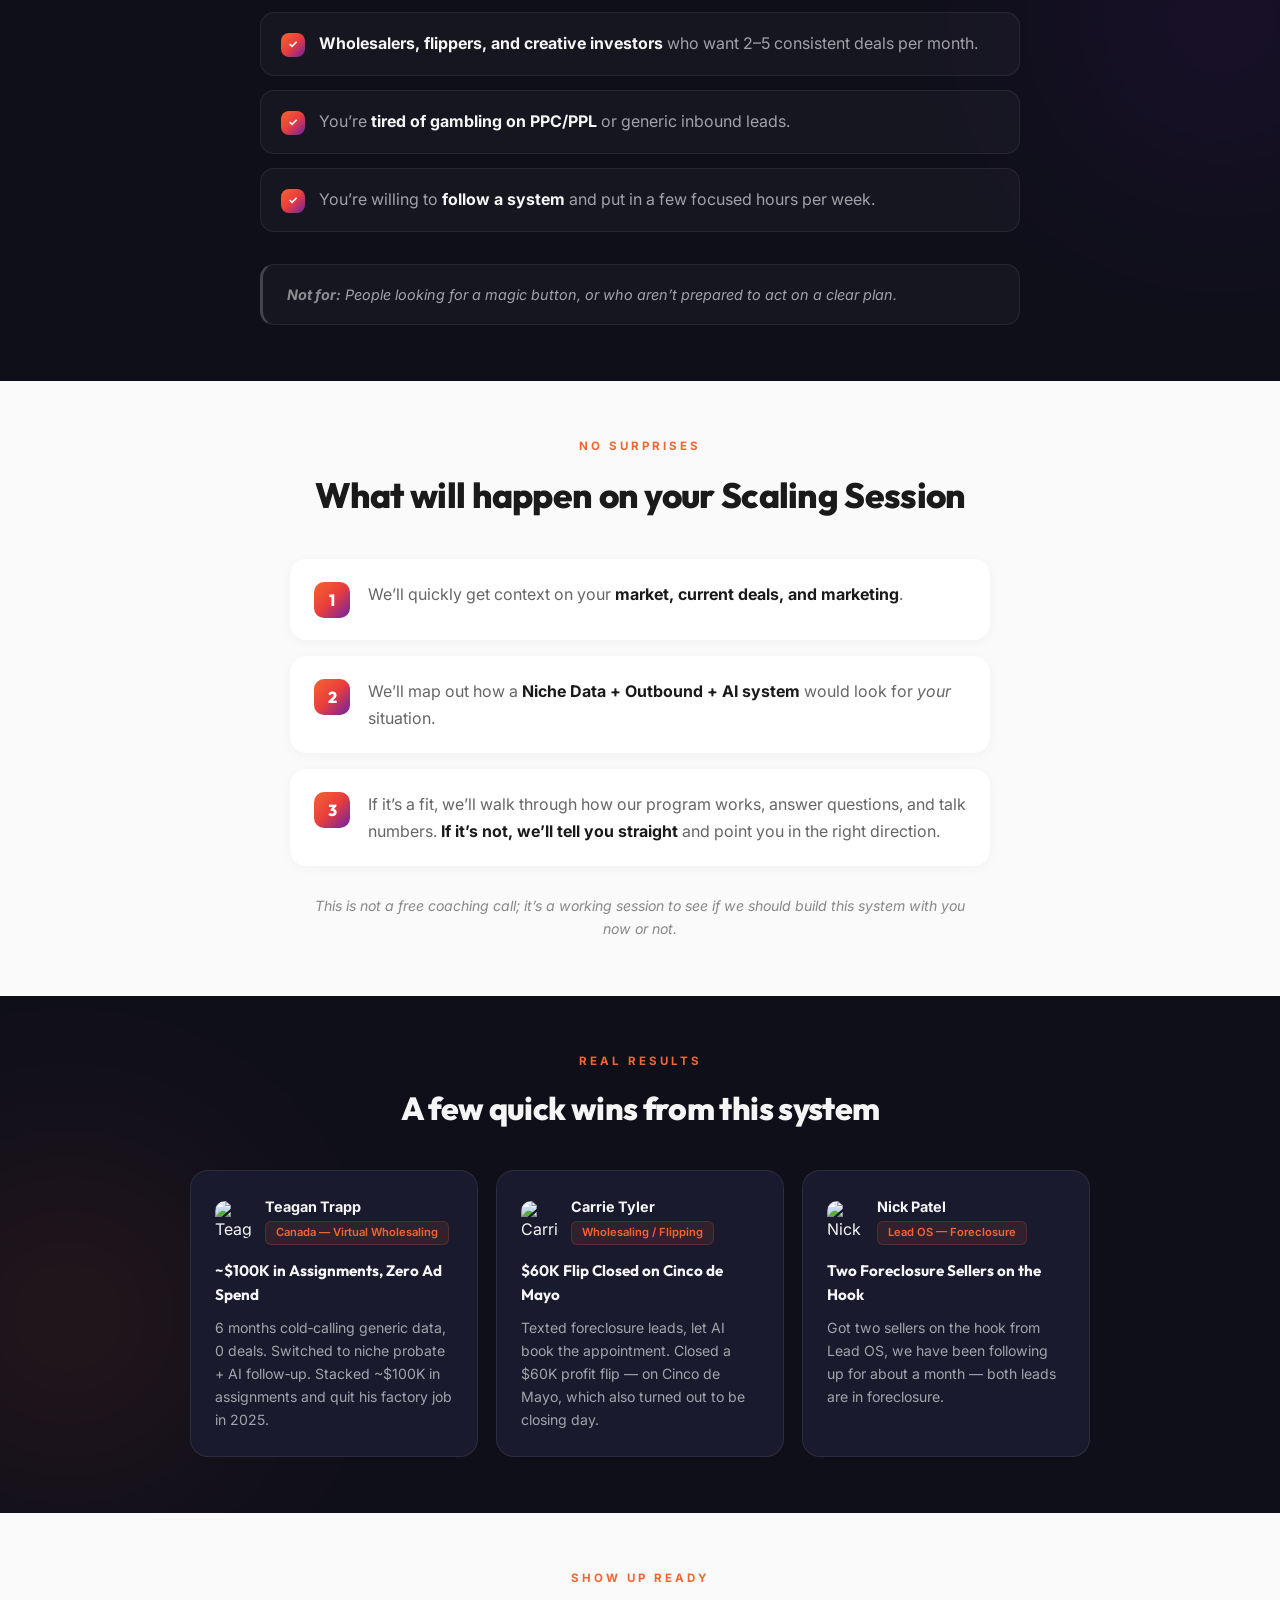
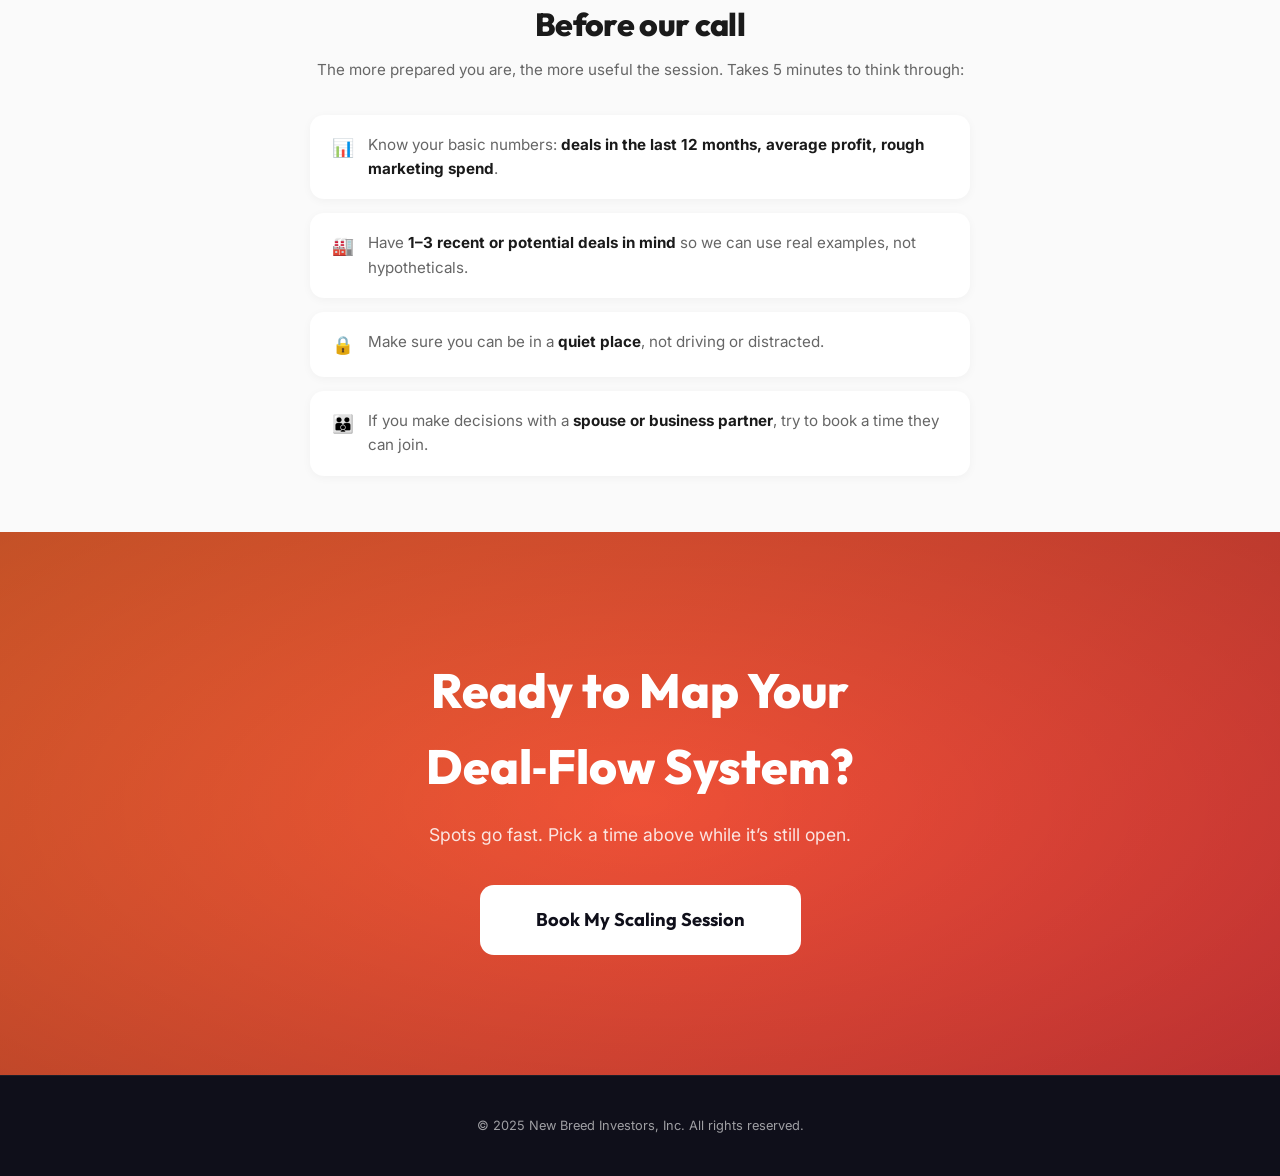
==== commit ad676f78: "scale-session: center section headers, replace proof cards with photo testimonials, swap Manny for N" ====
--- a/scale-session/index.html
+++ b/scale-session/index.html
@@ -479,6 +479,7 @@
   margin: 0 auto;
   position: relative;
   z-index: 1;
+  text-align: center;
 }
 .ss-proof h2 {
   font-size: clamp(1.5rem, 2.8vw, 2rem);
@@ -492,13 +493,14 @@
   gap: 18px;
 }
 .ss-proof-card {
-  padding: 28px 24px;
+  padding: 24px;
   border-radius: 18px;
   background: var(--dark-card);
-  border: 1px solid rgba(255,255,255,0.07);
+  border: 1px solid rgba(255,255,255,0.08);
   position: relative;
   overflow: hidden;
   transition: transform 0.3s cubic-bezier(0.16,1,0.3,1), border-color 0.3s;
+  text-align: left;
 }
 .ss-proof-card:hover { transform: translateY(-5px); border-color: rgba(244,101,48,0.25); }
 .ss-proof-card::after {
@@ -511,15 +513,25 @@
   transition: opacity 0.3s;
 }
 .ss-proof-card:hover::after { opacity: 1; }
-.ss-proof-name {
-  font-family: 'Outfit', sans-serif;
+.ss-proof-header {
+  display: flex;
+  align-items: center;
+  gap: 12px;
+  margin-bottom: 14px;
+}
+.ss-proof-avatar-img {
+  width: 38px; height: 38px;
+  border-radius: 10px;
+  object-fit: cover;
+  flex-shrink: 0;
+}
+.ss-proof-person-name {
   font-weight: 700;
-  font-size: 0.95rem;
+  font-size: 0.9rem;
   color: var(--text-white);
-  margin-bottom: 4px;
-}
-.ss-proof-market {
-  font-size: 0.72rem;
+}
+.ss-proof-tag {
+  font-size: 0.7rem;
   font-weight: 600;
   color: var(--orange);
   background: rgba(244,101,48,0.1);
@@ -527,10 +539,20 @@
   padding: 2px 10px;
   border-radius: 6px;
   display: inline-block;
-  margin-bottom: 14px;
-}
-.ss-proof-card p { font-size: 0.88rem; color: var(--text-muted); line-height: 1.65; }
-.ss-proof-card p strong { color: var(--orange); }
+  margin-top: 3px;
+}
+.ss-proof-card-title {
+  font-family: 'Outfit', sans-serif;
+  font-weight: 700;
+  font-size: 0.95rem;
+  color: var(--text-white);
+  margin-bottom: 8px;
+}
+.ss-proof-card-body {
+  font-size: 0.88rem;
+  color: var(--text-muted);
+  line-height: 1.65;
+}
 
 /* Homework */
 .ss-homework {
@@ -538,7 +560,7 @@
   color: var(--text-dark);
   padding: 56px 24px;
 }
-.ss-homework-inner { max-width: 660px; margin: 0 auto; }
+.ss-homework-inner { max-width: 660px; margin: 0 auto; text-align: center; }
 .ss-homework h2 {
   font-size: clamp(1.5rem, 2.8vw, 2rem);
   font-weight: 800;
@@ -569,6 +591,7 @@
   font-size: 0.95rem;
   color: var(--text-dark-muted);
   line-height: 1.6;
+  text-align: left;
 }
 .ss-homework-list li strong { color: var(--text-dark); }
 .ss-hw-icon { flex-shrink: 0; font-size: 1.1rem; margin-top: 1px; }
@@ -682,19 +705,37 @@
     <h2 class="reveal">A few quick wins from this system</h2>
     <div class="ss-proof-grid">
       <div class="ss-proof-card reveal">
-        <div class="ss-proof-name">Teagan Trapp</div>
-        <span class="ss-proof-market">Canada &mdash; Virtual Wholesaling</span>
-        <p>6 months cold&#8209;calling generic data, <strong>0 deals</strong>. Switched to niche probate + AI follow&#8209;up. Stacked <strong>~$100K in assignments</strong> and quit his factory job in 2025.</p>
+        <div class="ss-proof-header">
+          <img class="ss-proof-avatar-img" src="../images/teagan-trapp.jpg" alt="Teagan Trapp">
+          <div>
+            <div class="ss-proof-person-name">Teagan Trapp</div>
+            <span class="ss-proof-tag">Canada &mdash; Virtual Wholesaling</span>
+          </div>
+        </div>
+        <div class="ss-proof-card-title">~$100K in Assignments, Zero Ad Spend</div>
+        <div class="ss-proof-card-body">6 months cold&#8209;calling generic data, 0 deals. Switched to niche probate + AI follow&#8209;up. Stacked ~$100K in assignments and quit his factory job in 2025.</div>
       </div>
       <div class="ss-proof-card reveal reveal-delay-1">
-        <div class="ss-proof-name">Carrie Tyler</div>
-        <span class="ss-proof-market">Wholesaling / Flipping</span>
-        <p>Texted foreclosure leads, let AI book the appointment. Closed a <strong>$60K profit flip</strong> &mdash; on Cinco de Mayo, which also turned out to be closing day.</p>
+        <div class="ss-proof-header">
+          <img class="ss-proof-avatar-img" src="../images/Carrie.jpeg" alt="Carrie Tyler">
+          <div>
+            <div class="ss-proof-person-name">Carrie Tyler</div>
+            <span class="ss-proof-tag">Wholesaling / Flipping</span>
+          </div>
+        </div>
+        <div class="ss-proof-card-title">$60K Flip Closed on Cinco de Mayo</div>
+        <div class="ss-proof-card-body">Texted foreclosure leads, let AI book the appointment. Closed a $60K profit flip &mdash; on Cinco de Mayo, which also turned out to be closing day.</div>
       </div>
       <div class="ss-proof-card reveal reveal-delay-2">
-        <div class="ss-proof-name">Manny Madrid</div>
-        <span class="ss-proof-market">Wholesaling &mdash; W2 + Part&#8209;Time</span>
-        <p>60 days in, AI texting after his 9&#8209;5, he called the appointments. <strong>Locked and assigned a $30K deal</strong> before he even started the email campaigns.</p>
+        <div class="ss-proof-header">
+          <img class="ss-proof-avatar-img" src="../images/Nick Patel.jpg" alt="Nick Patel">
+          <div>
+            <div class="ss-proof-person-name">Nick Patel</div>
+            <span class="ss-proof-tag">Lead OS &mdash; Foreclosure</span>
+          </div>
+        </div>
+        <div class="ss-proof-card-title">Two Foreclosure Sellers on the Hook</div>
+        <div class="ss-proof-card-body">Got two sellers on the hook from Lead OS, we have been following up for about a month &mdash; both leads are in foreclosure.</div>
       </div>
     </div>
   </div>
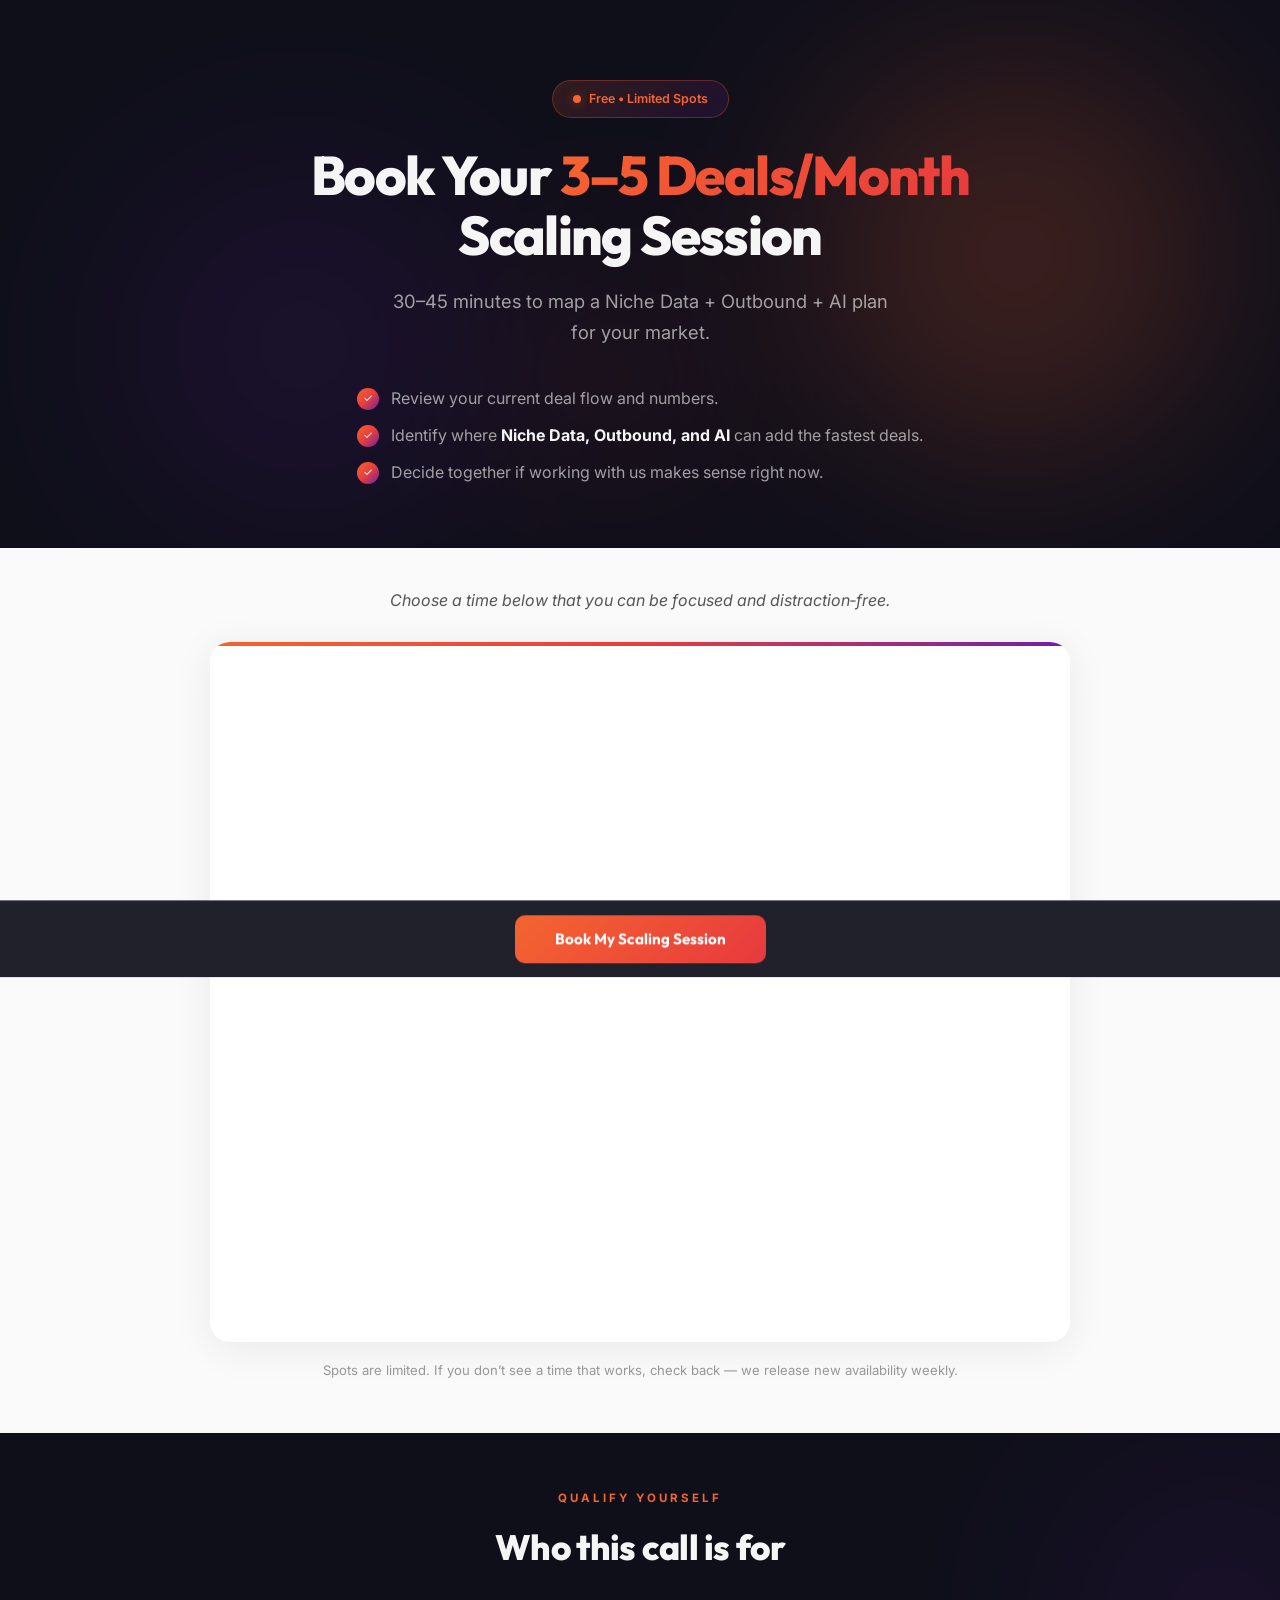
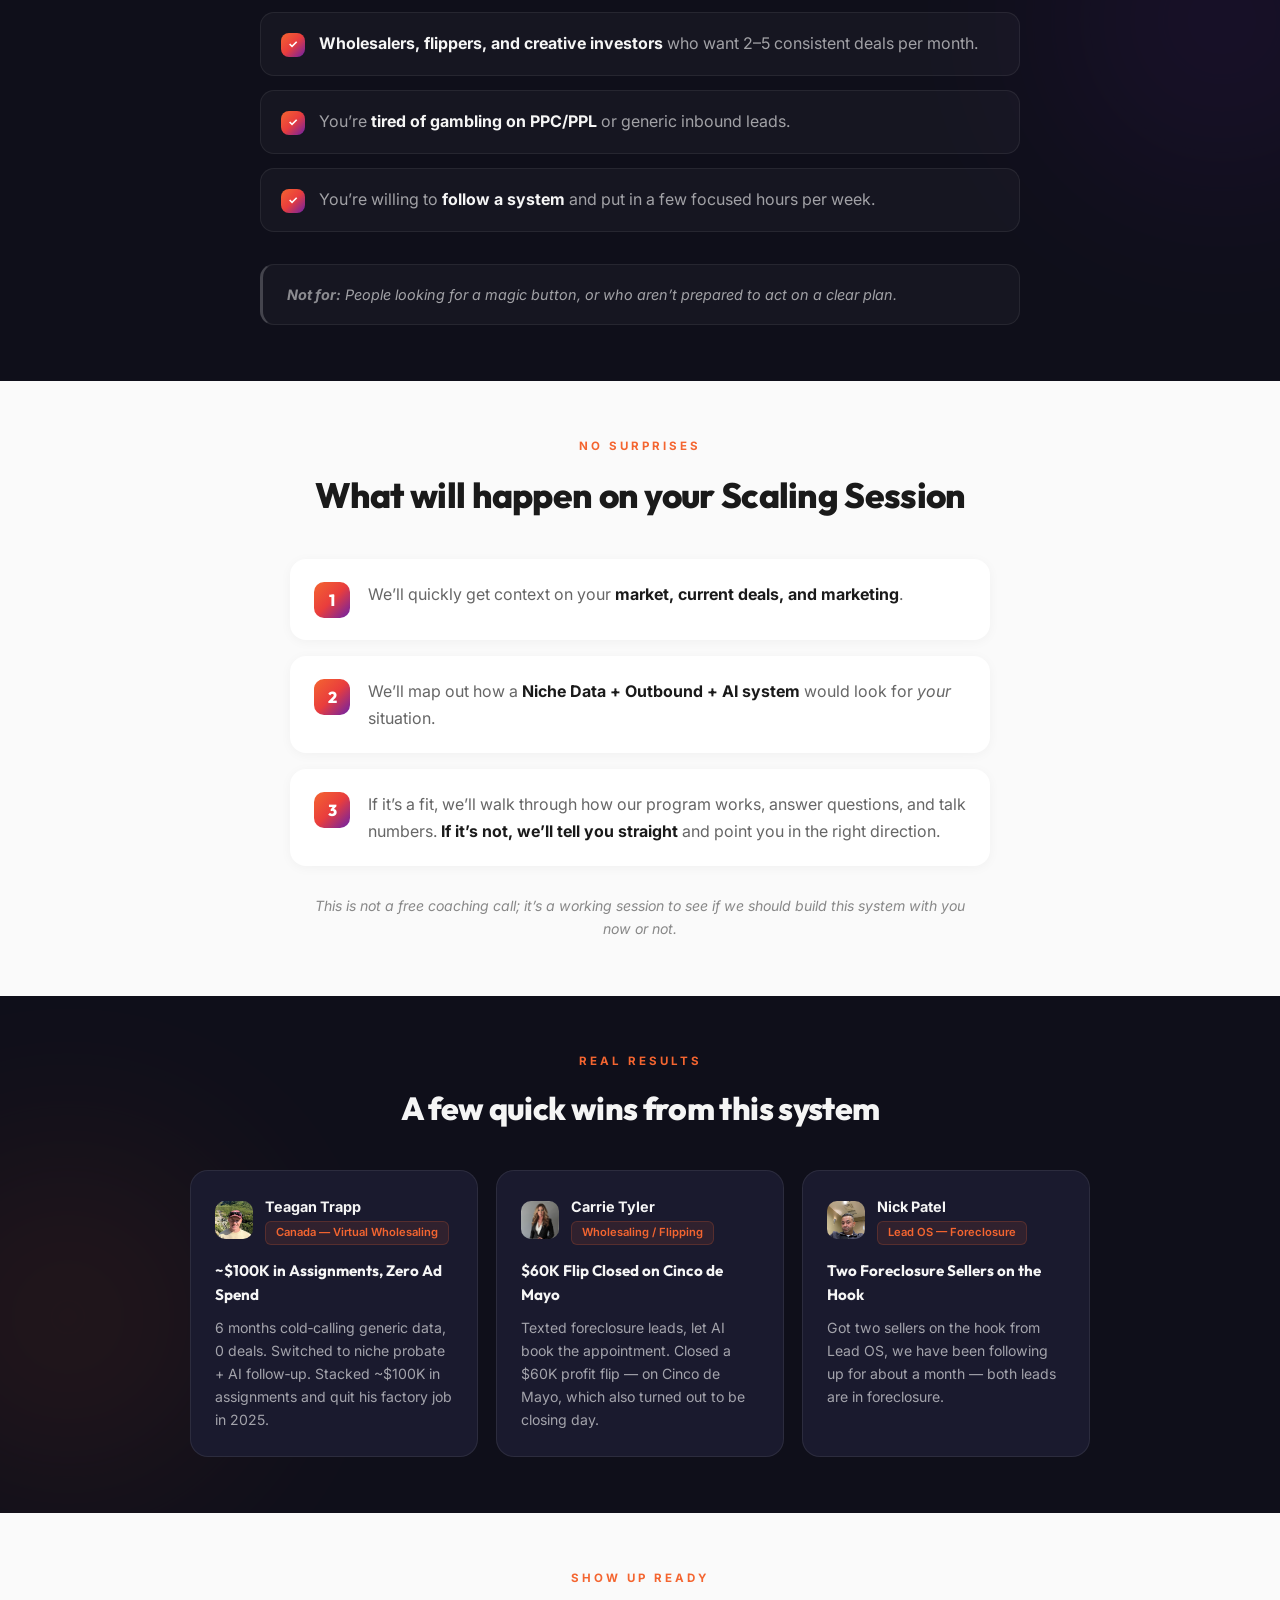
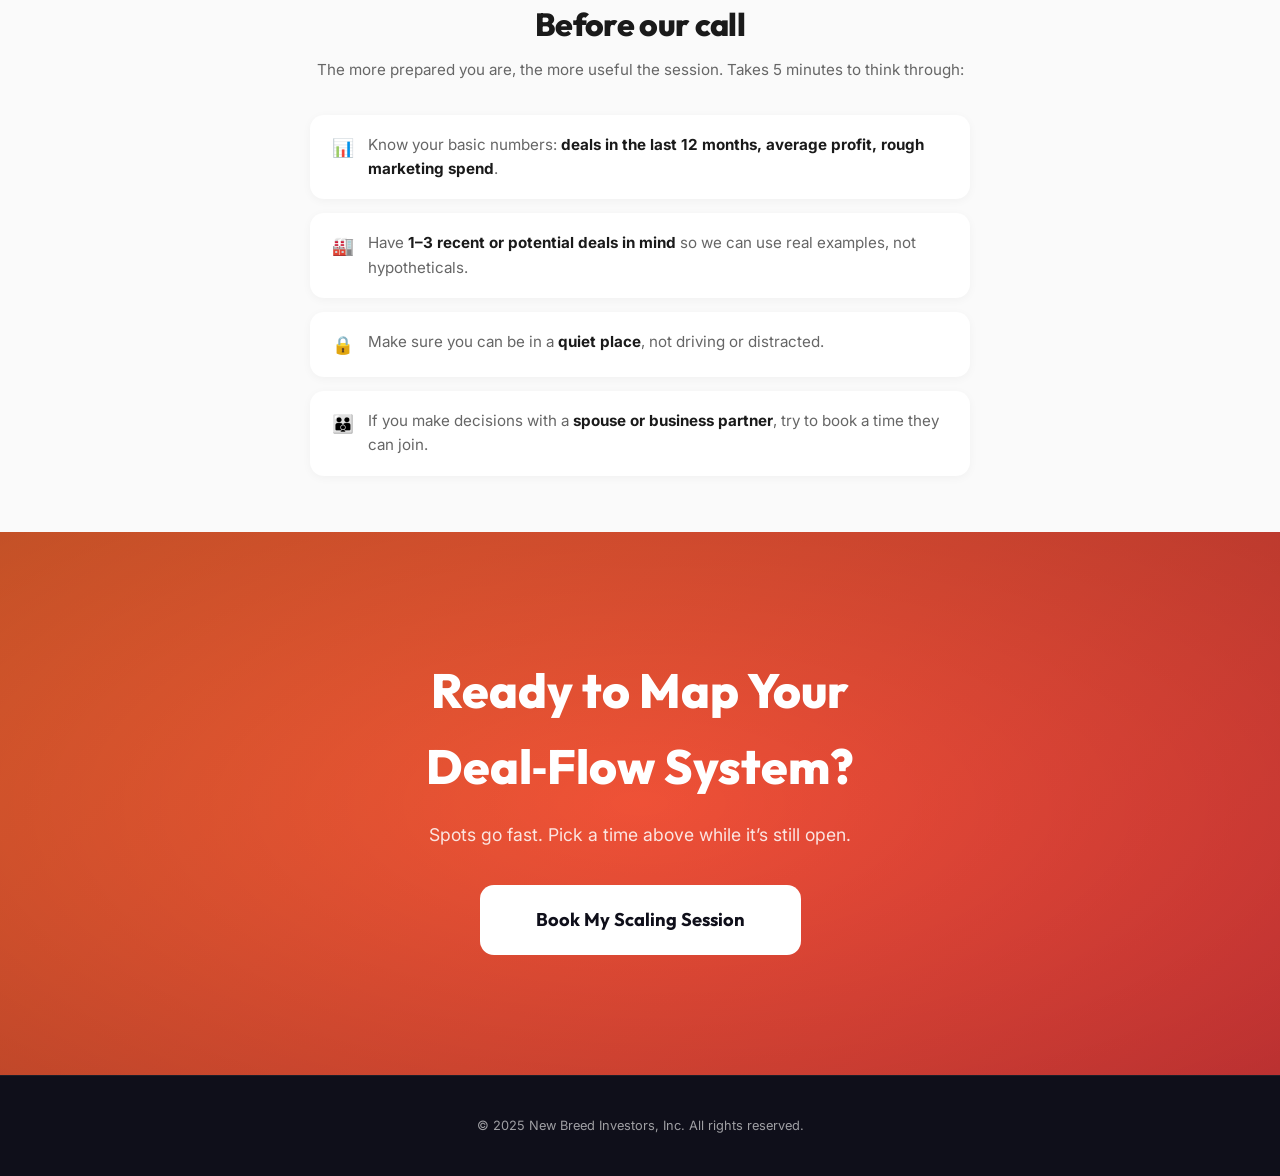
==== commit 4992200a: "feat(booking): route Book-a-Call CTAs to qualifying Calendly (newbreed-strategy-session-clone) All N" ====
--- a/scale-session/index.html
+++ b/scale-session/index.html
@@ -637,7 +637,7 @@
   <div class="ss-calendar-inner">
     <p class="ss-calendar-anchor">Choose a time below that you can be focused and distraction&#8209;free.</p>
     <div class="ss-calendar-wrapper reveal">
-      <div class="calendly-inline-widget" data-url="https://calendly.com/nbinvestor/newbreed-strategy-session-clone?hide_event_type_details=1&hide_gdpr_banner=1&primary_color=f46530" style="min-width:320px;height:700px;"></div>
+      <div class="calendly-inline-widget" data-url="https://calendly.com/nbinvestor/newbreed-strategy-session-clone?hide_event_type_details=1&hide_gdpr_banner=1&primary_color=f46530&utm_source=newbreed-site&utm_medium=calendly-embed&utm_campaign=scale-session&utm_content=scale-session-page" style="min-width:320px;height:700px;"></div>
       <script type="text/javascript" src="https://assets.calendly.com/assets/external/widget.js" async></script>
     </div>
     <p style="text-align:center;font-size:0.82rem;color:#999;margin-top:18px;">
@@ -803,6 +803,21 @@
     }, { threshold: 0 });
     obs.observe(heroEl);
   }
+
+  // Calendly booking confirmed -> dataLayer (GA4 via GTM) + Meta conversion
+  (function () {
+    function isCalendlyEvent(e) {
+      return e.data && typeof e.data.event === 'string' && e.data.event.indexOf('calendly') === 0;
+    }
+    window.addEventListener('message', function (e) {
+      if (!isCalendlyEvent(e)) return;
+      if (e.data.event === 'calendly.event_scheduled') {
+        window.dataLayer = window.dataLayer || [];
+        window.dataLayer.push({ event: 'book_call_completed', booking_source: 'scale-session-page' });
+        if (typeof fbq === 'function') { fbq('track', 'Schedule'); }
+      }
+    });
+  })();
 </script>
 </body>
 </html>
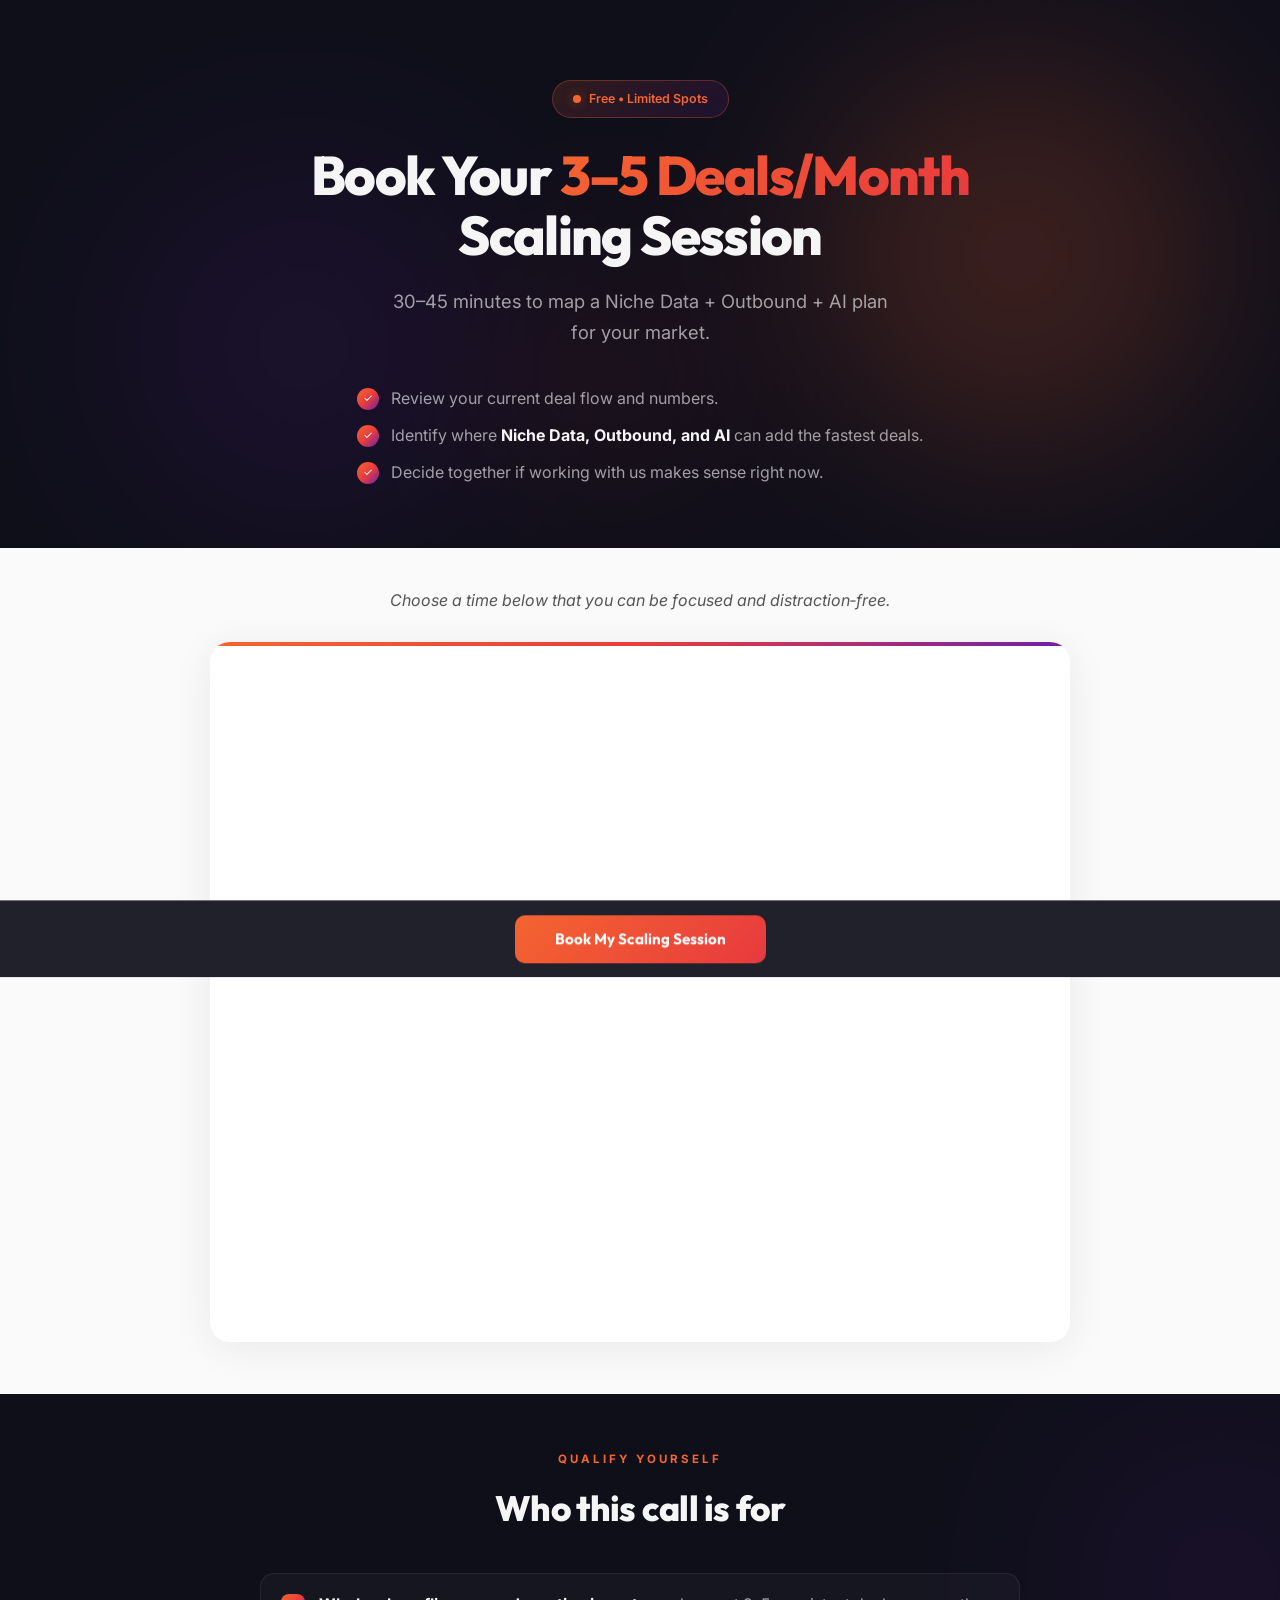
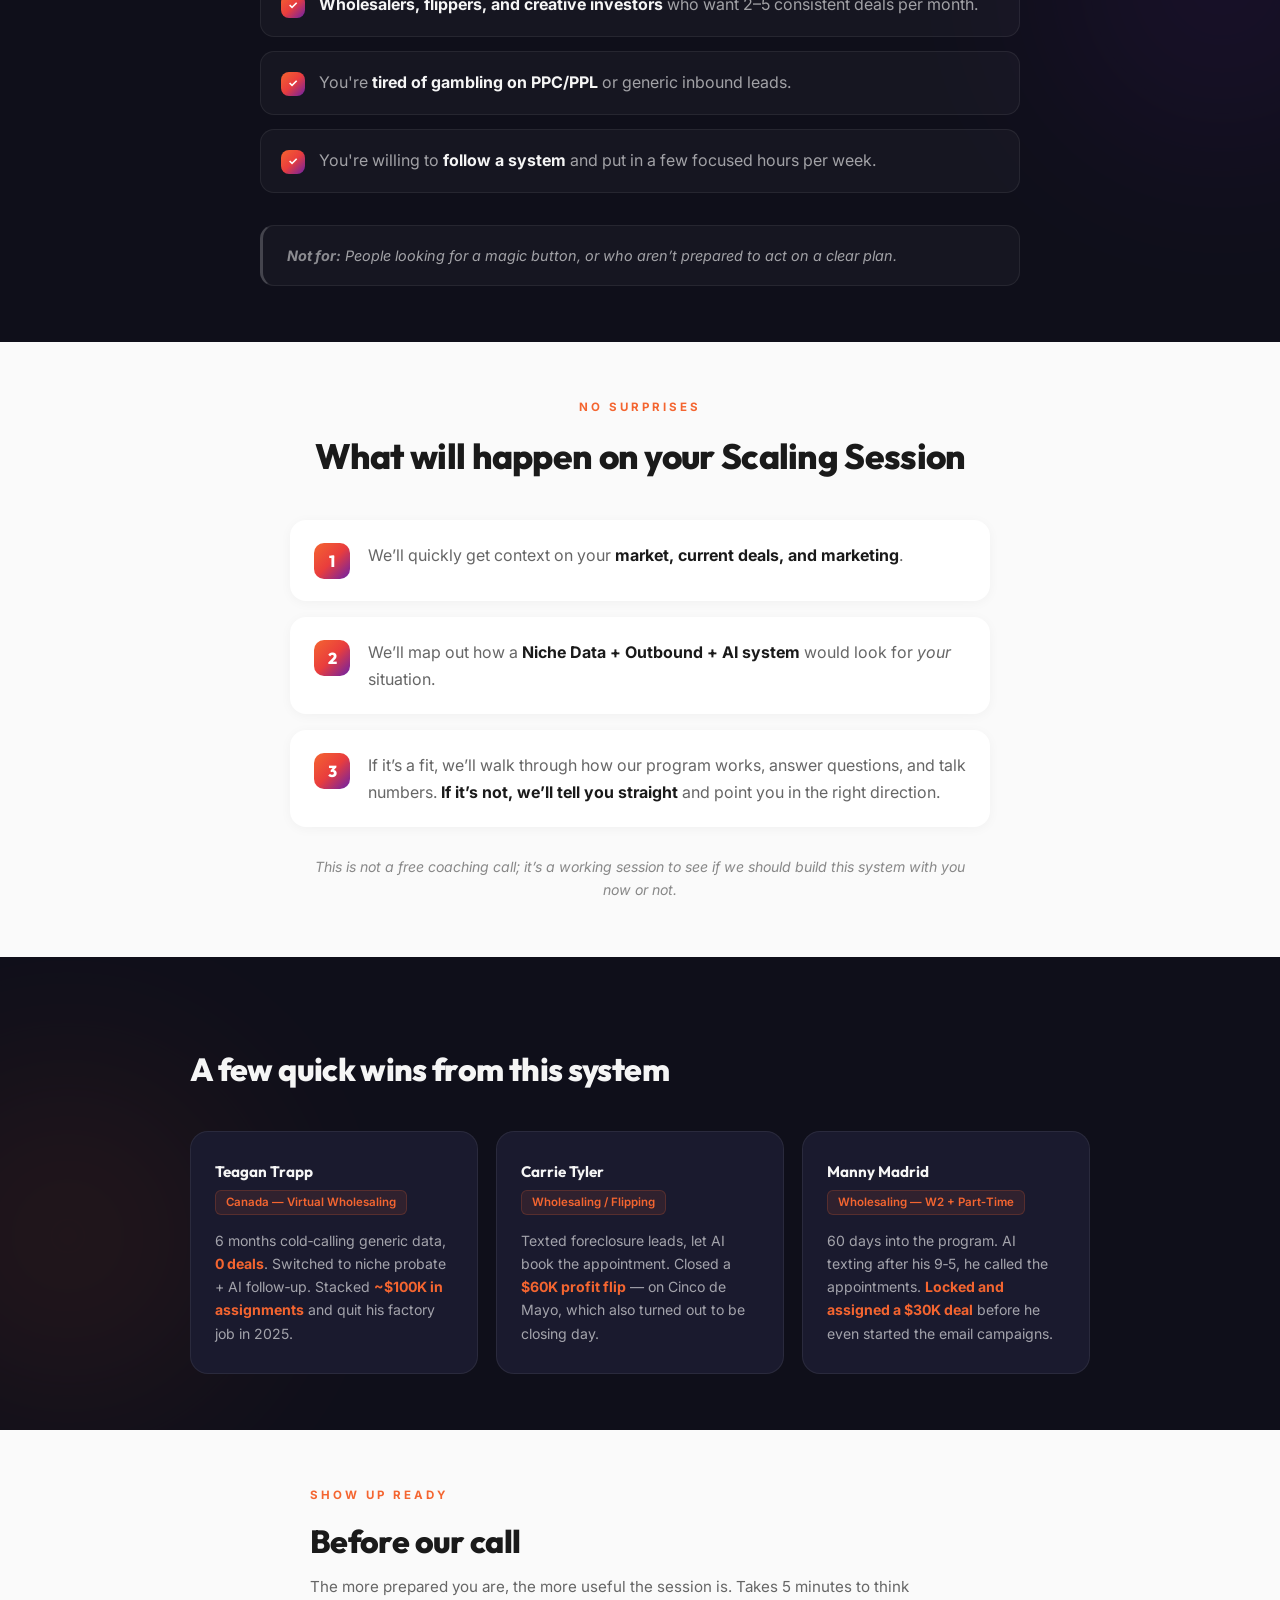
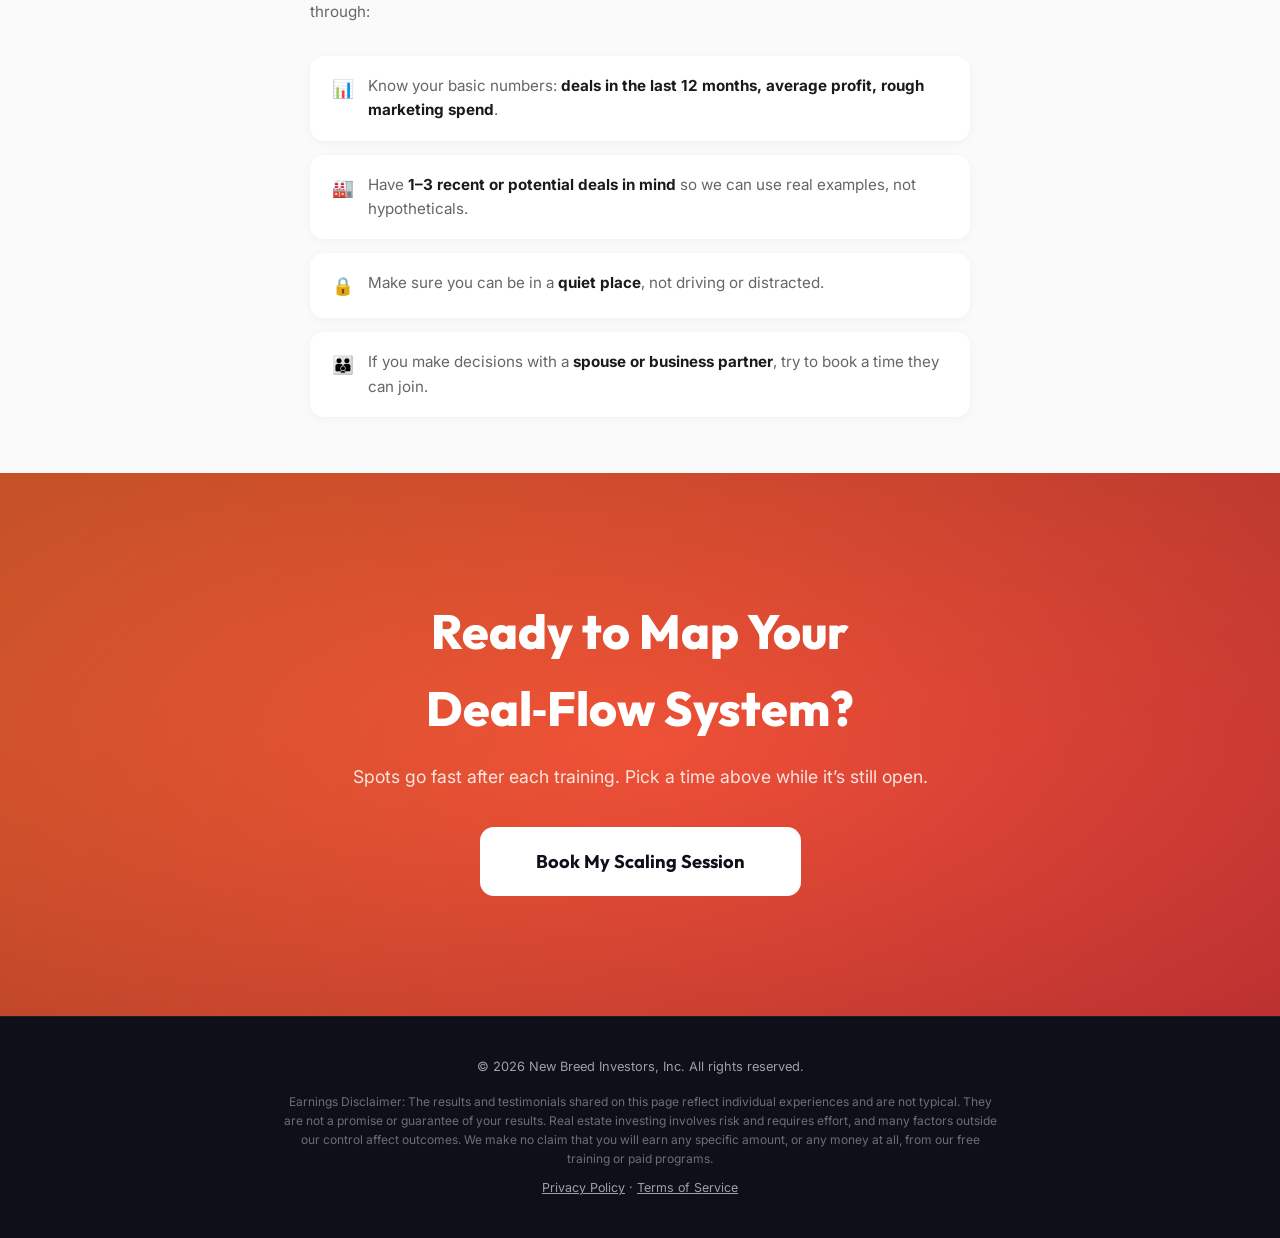
==== commit d060ddca: "scale-session: tracking parity + compliance; add legal pages + shared root assets - scale-session + " ====
--- a/scale-session/index.html
+++ b/scale-session/index.html
@@ -1,11 +1,33 @@
 <!DOCTYPE html>
 <html lang="en">
 <head>
+    <!-- Google Tag Manager -->
+    <script>(function(w,d,s,l,i){w[l]=w[l]||[];w[l].push({'gtm.start':
+    new Date().getTime(),event:'gtm.js'});var f=d.getElementsByTagName(s)[0],
+    j=d.createElement(s),dl=l!='dataLayer'?'&l='+l:'';j.async=true;j.src=
+    'https://www.googletagmanager.com/gtm.js?id='+i+dl;f.parentNode.insertBefore(j,f);
+    })(window,document,'script','dataLayer','GTM-KGTLBKV6');</script>
+    <!-- End Google Tag Manager -->
+    <!-- Microsoft Clarity -->
+    <script type="text/javascript">
+        (function(c,l,a,r,i,t,y){
+            c[a]=c[a]||function(){(c[a].q=c[a].q||[]).push(arguments)};
+            t=l.createElement(r);t.async=1;t.src="https://www.clarity.ms/tag/"+i;
+            y=l.getElementsByTagName(r)[0];y.parentNode.insertBefore(t,y);
+        })(window, document, "clarity", "script", "x556suj2xr");
+    </script>
+    <!-- End Microsoft Clarity -->
 <meta charset="UTF-8">
 <meta name="viewport" content="width=device-width, initial-scale=1.0">
 <title>Book Your Scaling Session | New Breed Investors</title>
 <meta name="description" content="45–60 minutes to map a Niche Data + Outbound + AI plan for your market. Book your free Scaling Session with New Breed Investors.">
+<meta property="og:title" content="Book Your Scaling Session | New Breed Investors">
+<meta property="og:description" content="45-60 minutes to map a Niche Data + Outbound + AI plan for your market.">
+<meta property="og:type" content="website">
+<meta property="og:url" content="https://newbreedinvestor.io/scale-session/">
+<meta property="og:image" content="https://newbreedinvestor.io/images/tim-speaking.jpg">
 <link href="https://fonts.googleapis.com/css2?family=Inter:wght@300;400;500;600;700;800&family=Outfit:wght@400;500;600;700;800&display=swap" rel="stylesheet">
+<link rel="stylesheet" href="/styles.css">
 <!-- Meta Pixel Code -->
 <script>
 !function(f,b,e,v,n,t,s)
@@ -25,228 +47,7 @@
 <!-- End Meta Pixel Code -->
 <style>
 /* ============================================
-   BASE — NBI Brand Tokens
-   ============================================ */
-*, *::before, *::after { margin: 0; padding: 0; box-sizing: border-box; }
-
-:root {
-  --orange: #f46530;
-  --red: #e93d3d;
-  --purple: #6b21a8;
-  --purple-deep: #4c1d95;
-  --dark: #0f0f1a;
-  --dark-card: #1a1a2e;
-  --dark-lighter: #252540;
-  --text-white: #f5f5f5;
-  --text-muted: rgba(255,255,255,0.6);
-  --text-dark: #1a1a1a;
-  --text-dark-muted: #666;
-  --gradient-main: linear-gradient(135deg, #f46530, #e93d3d, #6b21a8);
-  --gradient-subtle: linear-gradient(135deg, rgba(244,101,48,0.15), rgba(107,33,168,0.15));
-  --gradient-border: linear-gradient(135deg, #f46530, #e93d3d, #6b21a8);
-  --glow-orange: rgba(244,101,48,0.4);
-  --glow-purple: rgba(107,33,168,0.3);
-}
-
-html { scroll-behavior: smooth; }
-
-body {
-  font-family: 'Inter', sans-serif;
-  background: var(--dark);
-  color: var(--text-white);
-  line-height: 1.6;
-  overflow-x: hidden;
-}
-
-h1, h2, h3, h4 { font-family: 'Outfit', sans-serif; }
-
-/* ---- Keyframes ---- */
-@keyframes fadeUp {
-  from { opacity: 0; transform: translateY(40px); }
-  to { opacity: 1; transform: translateY(0); }
-}
-@keyframes gradientShift {
-  0% { background-position: 0% 50%; }
-  50% { background-position: 100% 50%; }
-  100% { background-position: 0% 50%; }
-}
-@keyframes glow {
-  0%, 100% { opacity: 0.5; }
-  50% { opacity: 1; }
-}
-@keyframes meshMove {
-  0% { transform: translate(0, 0) scale(1); }
-  33% { transform: translate(30px, -30px) scale(1.1); }
-  66% { transform: translate(-20px, 20px) scale(0.95); }
-  100% { transform: translate(0, 0) scale(1); }
-}
-
-/* ---- Scroll Reveal ---- */
-.reveal {
-  opacity: 0;
-  transform: translateY(40px);
-  transition: opacity 0.7s cubic-bezier(0.16, 1, 0.3, 1), transform 0.7s cubic-bezier(0.16, 1, 0.3, 1);
-}
-.reveal.visible { opacity: 1; transform: translateY(0); }
-.reveal-delay-1 { transition-delay: 0.1s; }
-.reveal-delay-2 { transition-delay: 0.2s; }
-.reveal-delay-3 { transition-delay: 0.3s; }
-
-/* ---- Utilities ---- */
-.gradient-text {
-  background: var(--gradient-main);
-  background-size: 200% auto;
-  -webkit-background-clip: text;
-  -webkit-text-fill-color: transparent;
-  background-clip: text;
-  animation: gradientShift 4s ease infinite;
-}
-.section-eyebrow {
-  font-size: 0.72rem;
-  font-weight: 700;
-  letter-spacing: 3px;
-  text-transform: uppercase;
-  margin-bottom: 12px;
-  color: var(--orange);
-}
-
-/* ---- Mesh Orbs ---- */
-.mesh-orb {
-  position: absolute;
-  border-radius: 50%;
-  filter: blur(100px);
-  pointer-events: none;
-}
-.orb-1 { width: 400px; height: 400px; background: var(--orange); opacity: 0.2; top: 10%; right: 5%; animation: meshMove 10s ease-in-out infinite; }
-.orb-2 { width: 350px; height: 350px; background: var(--purple); opacity: 0.15; bottom: 5%; left: 10%; animation: meshMove 14s ease-in-out infinite reverse; }
-.orb-3 { width: 200px; height: 200px; background: var(--red); opacity: 0.12; top: 50%; left: 40%; animation: meshMove 8s ease-in-out infinite; }
-
-/* ---- Hero Badge ---- */
-.hero-badge {
-  display: inline-flex;
-  align-items: center;
-  gap: 8px;
-  padding: 8px 20px;
-  background: var(--gradient-subtle);
-  border: 1px solid rgba(244,101,48,0.3);
-  border-radius: 100px;
-  font-size: 0.78rem;
-  font-weight: 600;
-  color: var(--orange);
-  margin-bottom: 28px;
-  backdrop-filter: blur(10px);
-}
-.live-dot {
-  width: 8px; height: 8px;
-  background: var(--orange);
-  border-radius: 50%;
-  animation: glow 2s ease infinite;
-  box-shadow: 0 0 12px var(--glow-orange);
-}
-
-/* ---- Buttons ---- */
-.btn-gradient {
-  display: inline-block;
-  padding: 16px 40px;
-  background: var(--gradient-main);
-  background-size: 200% auto;
-  color: #fff;
-  font-family: 'Outfit', sans-serif;
-  font-size: 1rem;
-  font-weight: 700;
-  border: none;
-  border-radius: 12px;
-  cursor: pointer;
-  text-decoration: none;
-  transition: transform 0.2s, box-shadow 0.3s, background-position 0.5s;
-}
-.btn-gradient:hover {
-  transform: translateY(-2px);
-  box-shadow: 0 8px 30px var(--glow-orange), 0 4px 15px var(--glow-purple);
-  background-position: right center;
-}
-.btn-white {
-  display: inline-block;
-  padding: 20px 56px;
-  background: #fff;
-  color: var(--dark);
-  font-family: 'Outfit', sans-serif;
-  font-size: 1.15rem;
-  font-weight: 700;
-  border: none;
-  border-radius: 14px;
-  cursor: pointer;
-  transition: transform 0.2s, box-shadow 0.3s;
-  text-decoration: none;
-}
-.btn-white:hover {
-  transform: translateY(-3px);
-  box-shadow: 0 12px 40px rgba(0,0,0,0.2);
-}
-
-/* ---- Sticky CTA Bar ---- */
-.cta-bar {
-  position: fixed;
-  bottom: 0; left: 0; right: 0;
-  padding: 14px 24px;
-  background: rgba(15,15,26,0.92);
-  backdrop-filter: blur(20px);
-  border-top: 1px solid rgba(255,255,255,0.08);
-  display: flex;
-  justify-content: center;
-  z-index: 100;
-  transform: translateY(100%);
-  transition: transform 0.4s cubic-bezier(0.16, 1, 0.3, 1);
-}
-.cta-bar.visible { transform: translateY(0); }
-.cta-bar a {
-  padding: 12px 40px;
-  background: var(--gradient-main);
-  background-size: 200% auto;
-  color: #fff;
-  font-family: 'Outfit', sans-serif;
-  font-size: 0.95rem;
-  font-weight: 700;
-  border: none;
-  border-radius: 10px;
-  cursor: pointer;
-  transition: background-position 0.5s;
-  text-decoration: none;
-}
-.cta-bar a:hover { background-position: right center; }
-
-/* ---- Final CTA ---- */
-.final-cta {
-  padding: 120px 24px;
-  text-align: center;
-  position: relative;
-  overflow: hidden;
-  background: var(--gradient-main);
-  background-size: 200% 200%;
-  animation: gradientShift 6s ease infinite;
-}
-.final-cta::before {
-  content: '';
-  position: absolute;
-  inset: 0;
-  background: radial-gradient(ellipse at center, transparent 0%, rgba(0,0,0,0.2) 100%);
-}
-.final-cta-inner { position: relative; z-index: 1; max-width: 620px; margin: 0 auto; }
-.final-cta h2 { font-size: clamp(2rem, 4vw, 3rem); font-weight: 800; margin-bottom: 16px; color: #fff; }
-.final-cta p { color: rgba(255,255,255,0.85); margin-bottom: 36px; font-size: 1.1rem; }
-
-/* ---- Footer ---- */
-.footer {
-  background: var(--dark);
-  text-align: center;
-  padding: 40px 24px;
-  border-top: 1px solid rgba(255,255,255,0.06);
-  font-size: 0.8rem;
-  color: var(--text-muted);
-}
-
-/* ============================================
-   SCALE SESSION — PAGE STYLES
+   SCALE SESSION PAGE
    ============================================ */
 
 /* Hero */
@@ -286,6 +87,7 @@
   flex-direction: column;
   gap: 12px;
   text-align: left;
+  margin-bottom: 0;
 }
 .ss-bullet-list li {
   display: flex;
@@ -298,7 +100,8 @@
 .ss-bullet-list li strong { color: var(--text-white); }
 .ss-bullet-check {
   flex-shrink: 0;
-  width: 22px; height: 22px;
+  width: 22px;
+  height: 22px;
   border-radius: 50%;
   background: var(--gradient-main);
   display: inline-flex;
@@ -315,7 +118,10 @@
   color: var(--text-dark);
   padding: 40px 24px 52px;
 }
-.ss-calendar-inner { max-width: 860px; margin: 0 auto; }
+.ss-calendar-inner {
+  max-width: 860px;
+  margin: 0 auto;
+}
 .ss-calendar-anchor {
   text-align: center;
   font-size: 1rem;
@@ -382,7 +188,8 @@
 .ss-for-list li strong { color: var(--text-white); }
 .ss-for-icon {
   flex-shrink: 0;
-  width: 24px; height: 24px;
+  width: 24px;
+  height: 24px;
   border-radius: 8px;
   background: var(--gradient-main);
   display: inline-flex;
@@ -413,7 +220,11 @@
   color: var(--text-dark);
   padding: 56px 24px;
 }
-.ss-what-happens-inner { max-width: 700px; margin: 0 auto; text-align: center; }
+.ss-what-happens-inner {
+  max-width: 700px;
+  margin: 0 auto;
+  text-align: center;
+}
 .ss-what-happens h2 {
   font-size: clamp(1.6rem, 3vw, 2.2rem);
   font-weight: 800;
@@ -442,10 +253,14 @@
   transition: transform 0.3s cubic-bezier(0.16,1,0.3,1), box-shadow 0.3s;
   text-align: left;
 }
-.ss-steps-list li:hover { transform: translateY(-3px); box-shadow: 0 10px 32px rgba(0,0,0,0.08); }
+.ss-steps-list li:hover {
+  transform: translateY(-3px);
+  box-shadow: 0 10px 32px rgba(0,0,0,0.08);
+}
 .ss-step-num {
   flex-shrink: 0;
-  width: 36px; height: 36px;
+  width: 36px;
+  height: 36px;
   border-radius: 10px;
   background: var(--gradient-main);
   display: flex;
@@ -479,7 +294,6 @@
   margin: 0 auto;
   position: relative;
   z-index: 1;
-  text-align: center;
 }
 .ss-proof h2 {
   font-size: clamp(1.5rem, 2.8vw, 2rem);
@@ -493,16 +307,18 @@
   gap: 18px;
 }
 .ss-proof-card {
-  padding: 24px;
+  padding: 28px 24px;
   border-radius: 18px;
   background: var(--dark-card);
-  border: 1px solid rgba(255,255,255,0.08);
+  border: 1px solid rgba(255,255,255,0.07);
   position: relative;
   overflow: hidden;
   transition: transform 0.3s cubic-bezier(0.16,1,0.3,1), border-color 0.3s;
-  text-align: left;
-}
-.ss-proof-card:hover { transform: translateY(-5px); border-color: rgba(244,101,48,0.25); }
+}
+.ss-proof-card:hover {
+  transform: translateY(-5px);
+  border-color: rgba(244,101,48,0.25);
+}
 .ss-proof-card::after {
   content: '';
   position: absolute;
@@ -513,25 +329,15 @@
   transition: opacity 0.3s;
 }
 .ss-proof-card:hover::after { opacity: 1; }
-.ss-proof-header {
-  display: flex;
-  align-items: center;
-  gap: 12px;
-  margin-bottom: 14px;
-}
-.ss-proof-avatar-img {
-  width: 38px; height: 38px;
-  border-radius: 10px;
-  object-fit: cover;
-  flex-shrink: 0;
-}
-.ss-proof-person-name {
+.ss-proof-name {
+  font-family: 'Outfit', sans-serif;
   font-weight: 700;
-  font-size: 0.9rem;
+  font-size: 0.95rem;
   color: var(--text-white);
-}
-.ss-proof-tag {
-  font-size: 0.7rem;
+  margin-bottom: 4px;
+}
+.ss-proof-market {
+  font-size: 0.72rem;
   font-weight: 600;
   color: var(--orange);
   background: rgba(244,101,48,0.1);
@@ -539,28 +345,25 @@
   padding: 2px 10px;
   border-radius: 6px;
   display: inline-block;
-  margin-top: 3px;
-}
-.ss-proof-card-title {
-  font-family: 'Outfit', sans-serif;
-  font-weight: 700;
-  font-size: 0.95rem;
-  color: var(--text-white);
-  margin-bottom: 8px;
-}
-.ss-proof-card-body {
+  margin-bottom: 14px;
+}
+.ss-proof-card p {
   font-size: 0.88rem;
   color: var(--text-muted);
   line-height: 1.65;
 }
-
-/* Homework */
+.ss-proof-card p strong { color: var(--orange); }
+
+/* Homework / Before The Call */
 .ss-homework {
   background: #fafafa;
   color: var(--text-dark);
   padding: 56px 24px;
 }
-.ss-homework-inner { max-width: 660px; margin: 0 auto; text-align: center; }
+.ss-homework-inner {
+  max-width: 660px;
+  margin: 0 auto;
+}
 .ss-homework h2 {
   font-size: clamp(1.5rem, 2.8vw, 2rem);
   font-weight: 800;
@@ -591,28 +394,36 @@
   font-size: 0.95rem;
   color: var(--text-dark-muted);
   line-height: 1.6;
-  text-align: left;
 }
 .ss-homework-list li strong { color: var(--text-dark); }
-.ss-hw-icon { flex-shrink: 0; font-size: 1.1rem; margin-top: 1px; }
+.ss-hw-icon {
+  flex-shrink: 0;
+  font-size: 1.1rem;
+  margin-top: 1px;
+}
 
 /* Mobile */
 @media (max-width: 768px) {
   .ss-proof-grid { grid-template-columns: 1fr; }
   .ss-hero { padding: 56px 20px 48px; }
+  .ss-hero h1 { letter-spacing: -0.02em; }
   .ss-bullet-list { width: 100%; }
 }
 </style>
 </head>
 <body>
+    <!-- Google Tag Manager (noscript) -->
+    <noscript><iframe src="https://www.googletagmanager.com/ns.html?id=GTM-KGTLBKV6"
+    height="0" width="0" style="display:none;visibility:hidden"></iframe></noscript>
+    <!-- End Google Tag Manager (noscript) -->
 
 <!-- ============ 1. HERO ============ -->
-<section class="ss-hero" id="hero">
+<section class="ss-hero">
   <div class="mesh-orb orb-1"></div>
   <div class="mesh-orb orb-2"></div>
   <div class="mesh-orb orb-3"></div>
   <div class="ss-hero-inner">
-    <div class="hero-badge"><span class="live-dot"></span> Free &bull; Limited Spots</div>
+    <div class="hero-badge" style="margin-bottom: 28px;"><span class="live-dot"></span> Free &bull; Limited Spots</div>
     <h1>Book Your <span class="gradient-text">3&ndash;5 Deals/Month</span> Scaling Session</h1>
     <p class="ss-hero-sub">30&ndash;45 minutes to map a Niche Data + Outbound + AI plan for your market.</p>
     <ul class="ss-bullet-list">
@@ -637,20 +448,18 @@
   <div class="ss-calendar-inner">
     <p class="ss-calendar-anchor">Choose a time below that you can be focused and distraction&#8209;free.</p>
     <div class="ss-calendar-wrapper reveal">
-      <div class="calendly-inline-widget" data-url="https://calendly.com/nbinvestor/newbreed-strategy-session-clone?hide_event_type_details=1&hide_gdpr_banner=1&primary_color=f46530&utm_source=newbreed-site&utm_medium=calendly-embed&utm_campaign=scale-session&utm_content=scale-session-page" style="min-width:320px;height:700px;"></div>
+      <!-- Calendly inline embed -->
+      <div class="calendly-inline-widget" data-url="https://calendly.com/nbinvestor/newbreed-strategy-session-clone?hide_event_type_details=1&hide_gdpr_banner=1&primary_color=f46530" style="min-width:320px;height:700px;"></div>
       <script type="text/javascript" src="https://assets.calendly.com/assets/external/widget.js" async></script>
     </div>
-    <p style="text-align:center;font-size:0.82rem;color:#999;margin-top:18px;">
-      Spots are limited. If you don&rsquo;t see a time that works, check back &mdash; we release new availability weekly.
-    </p>
   </div>
 </section>
 
 <!-- ============ 3. WHO THIS IS FOR ============ -->
 <section class="ss-qualify">
-  <div class="mesh-orb" style="width:320px;height:320px;background:var(--purple);opacity:0.12;top:5%;right:-8%;animation:meshMove 14s ease-in-out infinite;"></div>
+  <div class="mesh-orb" style="width: 320px; height: 320px; background: var(--purple); opacity: 0.12; top: 5%; right: -8%; animation: meshMove 14s ease-in-out infinite;"></div>
   <div class="ss-qualify-inner">
-    <p class="section-eyebrow reveal">Qualify Yourself</p>
+    <p class="section-eyebrow gradient reveal">Qualify Yourself</p>
     <h2 class="reveal">Who this call is for</h2>
     <ul class="ss-for-list">
       <li class="reveal">
@@ -659,11 +468,11 @@
       </li>
       <li class="reveal reveal-delay-1">
         <span class="ss-for-icon">&#10003;</span>
-        <span>You&rsquo;re <strong>tired of gambling on PPC/PPL</strong> or generic inbound leads.</span>
+        <span>You're <strong>tired of gambling on PPC/PPL</strong> or generic inbound leads.</span>
       </li>
       <li class="reveal reveal-delay-2">
         <span class="ss-for-icon">&#10003;</span>
-        <span>You&rsquo;re willing to <strong>follow a system</strong> and put in a few focused hours per week.</span>
+        <span>You're willing to <strong>follow a system</strong> and put in a few focused hours per week.</span>
       </li>
     </ul>
     <div class="ss-not-for reveal">
@@ -675,7 +484,7 @@
 <!-- ============ 4. WHAT HAPPENS ON THE CALL ============ -->
 <section class="ss-what-happens">
   <div class="ss-what-happens-inner">
-    <p class="section-eyebrow reveal">No Surprises</p>
+    <p class="section-eyebrow gradient reveal" style="color: var(--orange);">No Surprises</p>
     <h2 class="reveal">What will happen on your Scaling Session</h2>
     <ol class="ss-steps-list">
       <li class="reveal">
@@ -699,44 +508,30 @@
 
 <!-- ============ 5. MICRO-PROOF STRIP ============ -->
 <section class="ss-proof">
-  <div class="mesh-orb" style="width:340px;height:340px;background:var(--orange);opacity:0.09;bottom:5%;left:-8%;animation:meshMove 12s ease-in-out infinite reverse;"></div>
+  <div class="mesh-orb" style="width: 340px; height: 340px; background: var(--orange); opacity: 0.09; bottom: 5%; left: -8%; animation: meshMove 12s ease-in-out infinite reverse;"></div>
   <div class="ss-proof-inner">
-    <p class="section-eyebrow reveal">Real Results</p>
+    <p class="section-eyebrow gradient reveal">Real Results</p>
     <h2 class="reveal">A few quick wins from this system</h2>
     <div class="ss-proof-grid">
+
       <div class="ss-proof-card reveal">
-        <div class="ss-proof-header">
-          <img class="ss-proof-avatar-img" src="../images/teagan-trapp.jpg" alt="Teagan Trapp">
-          <div>
-            <div class="ss-proof-person-name">Teagan Trapp</div>
-            <span class="ss-proof-tag">Canada &mdash; Virtual Wholesaling</span>
-          </div>
-        </div>
-        <div class="ss-proof-card-title">~$100K in Assignments, Zero Ad Spend</div>
-        <div class="ss-proof-card-body">6 months cold&#8209;calling generic data, 0 deals. Switched to niche probate + AI follow&#8209;up. Stacked ~$100K in assignments and quit his factory job in 2025.</div>
+        <div class="ss-proof-name">Teagan Trapp</div>
+        <span class="ss-proof-market">Canada &mdash; Virtual Wholesaling</span>
+        <p>6 months cold&#8209;calling generic data, <strong>0 deals</strong>. Switched to niche probate + AI follow&#8209;up. Stacked <strong>~$100K in assignments</strong> and quit his factory job in 2025.</p>
       </div>
+
       <div class="ss-proof-card reveal reveal-delay-1">
-        <div class="ss-proof-header">
-          <img class="ss-proof-avatar-img" src="../images/Carrie.jpeg" alt="Carrie Tyler">
-          <div>
-            <div class="ss-proof-person-name">Carrie Tyler</div>
-            <span class="ss-proof-tag">Wholesaling / Flipping</span>
-          </div>
-        </div>
-        <div class="ss-proof-card-title">$60K Flip Closed on Cinco de Mayo</div>
-        <div class="ss-proof-card-body">Texted foreclosure leads, let AI book the appointment. Closed a $60K profit flip &mdash; on Cinco de Mayo, which also turned out to be closing day.</div>
+        <div class="ss-proof-name">Carrie Tyler</div>
+        <span class="ss-proof-market">Wholesaling / Flipping</span>
+        <p>Texted foreclosure leads, let AI book the appointment. Closed a <strong>$60K profit flip</strong> &mdash; on Cinco de Mayo, which also turned out to be closing day.</p>
       </div>
+
       <div class="ss-proof-card reveal reveal-delay-2">
-        <div class="ss-proof-header">
-          <img class="ss-proof-avatar-img" src="../images/Nick Patel.jpg" alt="Nick Patel">
-          <div>
-            <div class="ss-proof-person-name">Nick Patel</div>
-            <span class="ss-proof-tag">Lead OS &mdash; Foreclosure</span>
-          </div>
-        </div>
-        <div class="ss-proof-card-title">Two Foreclosure Sellers on the Hook</div>
-        <div class="ss-proof-card-body">Got two sellers on the hook from Lead OS, we have been following up for about a month &mdash; both leads are in foreclosure.</div>
+        <div class="ss-proof-name">Manny Madrid</div>
+        <span class="ss-proof-market">Wholesaling &mdash; W2 + Part&#8209;Time</span>
+        <p>60 days into the program. AI texting after his 9&#8209;5, he called the appointments. <strong>Locked and assigned a $30K deal</strong> before he even started the email campaigns.</p>
       </div>
+
     </div>
   </div>
 </section>
@@ -744,9 +539,9 @@
 <!-- ============ 6. BEFORE THE CALL ============ -->
 <section class="ss-homework">
   <div class="ss-homework-inner">
-    <p class="section-eyebrow reveal">Show Up Ready</p>
+    <p class="section-eyebrow gradient reveal" style="color: var(--orange);">Show Up Ready</p>
     <h2 class="reveal">Before our call</h2>
-    <p class="ss-homework-sub reveal">The more prepared you are, the more useful the session. Takes 5 minutes to think through:</p>
+    <p class="ss-homework-sub reveal">The more prepared you are, the more useful the session is. Takes 5 minutes to think through:</p>
     <ul class="ss-homework-list">
       <li class="reveal">
         <span class="ss-hw-icon">&#128202;</span>
@@ -772,30 +567,27 @@
 <section class="final-cta">
   <div class="final-cta-inner reveal">
     <h2>Ready to Map Your Deal&#8209;Flow System?</h2>
-    <p>Spots go fast. Pick a time above while it&rsquo;s still open.</p>
-    <a href="#" onclick="document.querySelector('.ss-calendar-wrapper').scrollIntoView({behavior:'smooth',block:'start'});return false;" class="btn-white">Book My Scaling Session</a>
+    <p>Spots go fast after each training. Pick a time above while it&rsquo;s still open.</p>
+    <a href="#" onclick="document.querySelector('.ss-calendar-wrapper').scrollIntoView({behavior:'smooth', block:'start'}); return false;" class="btn-white">Book My Scaling Session</a>
   </div>
 </section>
 
 <!-- Footer -->
 <footer class="footer">
-  <p>&copy; 2025 New Breed Investors, Inc. All rights reserved.</p>
+  <p>&copy; 2026 New Breed Investors, Inc. All rights reserved.</p>
+  <p style="max-width: 720px; margin: 14px auto 0; font-size: 0.75rem; line-height: 1.6; opacity: 0.65;">Earnings Disclaimer: The results and testimonials shared on this page reflect individual experiences and are not typical. They are not a promise or guarantee of your results. Real estate investing involves risk and requires effort, and many factors outside our control affect outcomes. We make no claim that you will earn any specific amount, or any money at all, from our free training or paid programs.</p>
+  <p style="margin-top: 10px; font-size: 0.78rem;"><a href="/privacy.html" style="color: inherit;">Privacy Policy</a> &middot; <a href="/terms.html" style="color: inherit;">Terms of Service</a></p>
 </footer>
 
 <!-- Sticky CTA Bar -->
 <div class="cta-bar" id="ctaBar">
-  <a href="#" onclick="document.querySelector('.ss-calendar-wrapper').scrollIntoView({behavior:'smooth',block:'start'});return false;">Book My Scaling Session</a>
+  <a href="#" onclick="document.querySelector('.ss-calendar-wrapper').scrollIntoView({behavior:'smooth', block:'start'}); return false;">Book My Scaling Session</a>
 </div>
 
+<script src="/animations.js"></script>
 <script>
-  // Scroll reveal
-  const revealObserver = new IntersectionObserver((entries) => {
-    entries.forEach(entry => { if (entry.isIntersecting) entry.target.classList.add('visible'); });
-  }, { threshold: 0.1, rootMargin: '0px 0px -50px 0px' });
-  document.querySelectorAll('.reveal').forEach(el => revealObserver.observe(el));
-
-  // Sticky CTA bar after hero scrolls out
-  const heroEl = document.getElementById('hero');
+  // Override sticky bar trigger — use first section as anchor
+  const heroEl = document.querySelector('.ss-hero');
   const ctaBarEl = document.getElementById('ctaBar');
   if (heroEl && ctaBarEl) {
     const obs = new IntersectionObserver((entries) => {
@@ -803,21 +595,6 @@
     }, { threshold: 0 });
     obs.observe(heroEl);
   }
-
-  // Calendly booking confirmed -> dataLayer (GA4 via GTM) + Meta conversion
-  (function () {
-    function isCalendlyEvent(e) {
-      return e.data && typeof e.data.event === 'string' && e.data.event.indexOf('calendly') === 0;
-    }
-    window.addEventListener('message', function (e) {
-      if (!isCalendlyEvent(e)) return;
-      if (e.data.event === 'calendly.event_scheduled') {
-        window.dataLayer = window.dataLayer || [];
-        window.dataLayer.push({ event: 'book_call_completed', booking_source: 'scale-session-page' });
-        if (typeof fbq === 'function') { fbq('track', 'Schedule'); }
-      }
-    });
-  })();
 </script>
 </body>
 </html>
--- a/styles.css
+++ b/styles.css
@@ -0,0 +1,1214 @@
+/* ============================================
+   NBI Landing Pages — Gradient Energy Theme
+   ============================================ */
+
+*, *::before, *::after { margin: 0; padding: 0; box-sizing: border-box; }
+
+:root {
+  --orange: #f46530;
+  --red: #e93d3d;
+  --purple: #6b21a8;
+  --purple-deep: #4c1d95;
+  --dark: #0f0f1a;
+  --dark-card: #1a1a2e;
+  --dark-lighter: #252540;
+  --text-white: #f5f5f5;
+  --text-muted: rgba(255,255,255,0.6);
+  --text-dark: #1a1a1a;
+  --text-dark-muted: #666;
+  --gradient-main: linear-gradient(135deg, #f46530, #e93d3d, #6b21a8);
+  --gradient-subtle: linear-gradient(135deg, rgba(244,101,48,0.15), rgba(107,33,168,0.15));
+  --gradient-border: linear-gradient(135deg, #f46530, #e93d3d, #6b21a8);
+  --glow-orange: rgba(244,101,48,0.4);
+  --glow-purple: rgba(107,33,168,0.3);
+}
+
+html { scroll-behavior: smooth; }
+
+body {
+  font-family: 'Inter', sans-serif;
+  background: var(--dark);
+  color: var(--text-white);
+  line-height: 1.6;
+  overflow-x: hidden;
+}
+
+h1, h2, h3, h4 { font-family: 'Outfit', sans-serif; }
+
+/* ---- Keyframes ---- */
+@keyframes fadeUp {
+  from { opacity: 0; transform: translateY(40px); }
+  to { opacity: 1; transform: translateY(0); }
+}
+@keyframes gradientShift {
+  0% { background-position: 0% 50%; }
+  50% { background-position: 100% 50%; }
+  100% { background-position: 0% 50%; }
+}
+@keyframes glow {
+  0%, 100% { opacity: 0.5; }
+  50% { opacity: 1; }
+}
+@keyframes meshMove {
+  0% { transform: translate(0, 0) scale(1); }
+  33% { transform: translate(30px, -30px) scale(1.1); }
+  66% { transform: translate(-20px, 20px) scale(0.95); }
+  100% { transform: translate(0, 0) scale(1); }
+}
+
+/* ---- Scroll Reveal ---- */
+.reveal {
+  opacity: 0;
+  transform: translateY(40px);
+  transition: opacity 0.7s cubic-bezier(0.16, 1, 0.3, 1), transform 0.7s cubic-bezier(0.16, 1, 0.3, 1);
+}
+.reveal.visible { opacity: 1; transform: translateY(0); }
+.reveal-delay-1 { transition-delay: 0.1s; }
+.reveal-delay-2 { transition-delay: 0.2s; }
+.reveal-delay-3 { transition-delay: 0.3s; }
+
+/* ---- Utilities ---- */
+.gradient-text {
+  background: var(--gradient-main);
+  background-size: 200% auto;
+  -webkit-background-clip: text;
+  -webkit-text-fill-color: transparent;
+  background-clip: text;
+  animation: gradientShift 4s ease infinite;
+}
+
+.section-eyebrow {
+  font-size: 0.72rem;
+  font-weight: 700;
+  letter-spacing: 3px;
+  text-transform: uppercase;
+  margin-bottom: 12px;
+}
+.section-eyebrow.gradient { color: var(--orange); }
+
+/* ---- Mesh Orbs ---- */
+.mesh-orb {
+  position: absolute;
+  border-radius: 50%;
+  filter: blur(100px);
+  pointer-events: none;
+}
+.orb-1 { width: 400px; height: 400px; background: var(--orange); opacity: 0.2; top: 10%; right: 5%; animation: meshMove 10s ease-in-out infinite; }
+.orb-2 { width: 350px; height: 350px; background: var(--purple); opacity: 0.15; bottom: 5%; left: 10%; animation: meshMove 14s ease-in-out infinite reverse; }
+.orb-3 { width: 200px; height: 200px; background: var(--red); opacity: 0.12; top: 50%; left: 40%; animation: meshMove 8s ease-in-out infinite; }
+
+/* ============================================
+   HERO (Registration Page)
+   ============================================ */
+.hero {
+  min-height: 100vh;
+  display: flex;
+  align-items: center;
+  position: relative;
+  overflow: hidden;
+}
+.hero-inner {
+  max-width: 1200px;
+  margin: 0 auto;
+  padding: 80px 24px;
+  display: grid;
+  grid-template-columns: 1.1fr 1fr;
+  gap: 60px;
+  align-items: center;
+  position: relative;
+  z-index: 1;
+}
+.hero-content { animation: fadeUp 0.8s ease forwards; }
+.hero-badge {
+  display: inline-flex;
+  align-items: center;
+  gap: 8px;
+  padding: 8px 20px;
+  background: var(--gradient-subtle);
+  border: 1px solid rgba(244,101,48,0.3);
+  border-radius: 100px;
+  font-size: 0.78rem;
+  font-weight: 600;
+  color: var(--orange);
+  margin-bottom: 28px;
+  backdrop-filter: blur(10px);
+}
+.hero-badge .live-dot {
+  width: 8px;
+  height: 8px;
+  background: var(--orange);
+  border-radius: 50%;
+  animation: glow 2s ease infinite;
+  box-shadow: 0 0 12px var(--glow-orange);
+}
+.hero h1 {
+  font-size: clamp(2.2rem, 4.2vw, 3.4rem);
+  font-weight: 800;
+  line-height: 1.12;
+  margin-bottom: 20px;
+}
+.hero-sub {
+  font-size: 1.1rem;
+  color: var(--text-muted);
+  margin-bottom: 32px;
+  max-width: 500px;
+  line-height: 1.7;
+}
+.hero-event {
+  display: inline-flex;
+  align-items: center;
+  gap: 12px;
+  padding: 14px 22px;
+  background: rgba(255,255,255,0.05);
+  border: 1px solid rgba(255,255,255,0.1);
+  border-radius: 12px;
+  backdrop-filter: blur(10px);
+  font-size: 0.9rem;
+}
+.hero-event .no-replay {
+  background: var(--gradient-main);
+  -webkit-background-clip: text;
+  -webkit-text-fill-color: transparent;
+  background-clip: text;
+  font-weight: 700;
+}
+
+/* ============================================
+   FORM CARD
+   ============================================ */
+.form-card {
+  position: relative;
+  border-radius: 24px;
+  padding: 2px;
+  background: var(--gradient-border);
+  animation: fadeUp 0.8s ease 0.3s both;
+}
+.form-card-inner {
+  background: var(--dark-card);
+  border-radius: 22px;
+  padding: 40px 32px;
+  position: relative;
+  overflow: hidden;
+}
+.form-card-inner::before {
+  content: '';
+  position: absolute;
+  top: 0; left: 0; right: 0; bottom: 0;
+  background: linear-gradient(180deg, rgba(244,101,48,0.05) 0%, transparent 50%);
+  pointer-events: none;
+}
+.form-card h3 {
+  text-align: center;
+  font-size: 1.3rem;
+  font-weight: 700;
+  margin-bottom: 28px;
+  position: relative;
+}
+.form-group { margin-bottom: 16px; position: relative; }
+.form-group label {
+  display: block;
+  font-size: 0.8rem;
+  font-weight: 600;
+  color: var(--text-muted);
+  margin-bottom: 6px;
+  text-transform: uppercase;
+  letter-spacing: 0.5px;
+}
+.form-group input {
+  width: 100%;
+  padding: 14px 16px;
+  background: rgba(255,255,255,0.05);
+  border: 1px solid rgba(255,255,255,0.1);
+  border-radius: 12px;
+  color: var(--text-white);
+  font-size: 0.95rem;
+  font-family: 'Inter', sans-serif;
+  transition: border-color 0.3s, box-shadow 0.3s;
+  outline: none;
+}
+.form-group input:focus {
+  border-color: var(--orange);
+  box-shadow: 0 0 0 3px rgba(244,101,48,0.15), 0 0 20px rgba(244,101,48,0.1);
+}
+.form-group input::placeholder { color: rgba(255,255,255,0.25); }
+
+/* ---- Buttons ---- */
+.btn-gradient {
+  width: 100%;
+  padding: 16px;
+  background: var(--gradient-main);
+  background-size: 200% auto;
+  color: #fff;
+  font-family: 'Outfit', sans-serif;
+  font-size: 1rem;
+  font-weight: 700;
+  border: none;
+  border-radius: 12px;
+  cursor: pointer;
+  transition: transform 0.2s, box-shadow 0.3s, background-position 0.5s;
+  margin-top: 8px;
+}
+.btn-gradient:hover {
+  transform: translateY(-2px);
+  box-shadow: 0 8px 30px var(--glow-orange), 0 4px 15px var(--glow-purple);
+  background-position: right center;
+}
+.btn-white {
+  display: inline-block;
+  padding: 20px 56px;
+  background: #fff;
+  color: var(--dark);
+  font-family: 'Outfit', sans-serif;
+  font-size: 1.15rem;
+  font-weight: 700;
+  border: none;
+  border-radius: 14px;
+  cursor: pointer;
+  transition: transform 0.2s, box-shadow 0.3s;
+  text-decoration: none;
+}
+.btn-white:hover {
+  transform: translateY(-3px);
+  box-shadow: 0 12px 40px rgba(0,0,0,0.2);
+}
+.btn-gradient-outline {
+  display: inline-block;
+  padding: 14px 36px;
+  background: transparent;
+  color: var(--text-white);
+  font-family: 'Outfit', sans-serif;
+  font-size: 0.95rem;
+  font-weight: 700;
+  border: 2px solid rgba(255,255,255,0.2);
+  border-radius: 12px;
+  cursor: pointer;
+  transition: border-color 0.3s, background 0.3s;
+  text-decoration: none;
+}
+.btn-gradient-outline:hover {
+  border-color: var(--orange);
+  background: rgba(244,101,48,0.08);
+}
+.form-privacy {
+  text-align: center;
+  font-size: 0.75rem;
+  color: var(--text-muted);
+  margin-top: 14px;
+  position: relative;
+}
+
+/* ============================================
+   QUALIFIER (Light Section)
+   ============================================ */
+.qualifier {
+  background: #fafafa;
+  color: var(--text-dark);
+  padding: 60px 24px;
+}
+.qualifier-inner { max-width: 1000px; margin: 0 auto; }
+.qualifier-grid {
+  display: grid;
+  grid-template-columns: 1fr 1fr;
+  gap: 24px;
+}
+.qualifier-card {
+  padding: 36px;
+  border-radius: 20px;
+  background: #fff;
+  box-shadow: 0 4px 20px rgba(0,0,0,0.06);
+  transition: transform 0.3s, box-shadow 0.3s;
+}
+.qualifier-card:hover { transform: translateY(-4px); box-shadow: 0 12px 40px rgba(0,0,0,0.1); }
+.qualifier-card h3 { font-size: 1.3rem; font-weight: 700; margin-bottom: 24px; }
+.qualifier-card.is-for { border-top: 3px solid var(--orange); }
+.qualifier-card.is-for h3 { color: var(--orange); }
+.qualifier-card.not-for { border-top: 3px solid #ccc; }
+.qualifier-card.not-for h3 { color: #999; }
+.qualifier-item {
+  display: flex;
+  align-items: flex-start;
+  gap: 12px;
+  margin-bottom: 16px;
+  font-size: 0.95rem;
+  color: var(--text-dark-muted);
+  line-height: 1.5;
+}
+.qualifier-item strong { color: var(--text-dark); }
+.qualifier-item .icon {
+  flex-shrink: 0;
+  width: 24px;
+  height: 24px;
+  border-radius: 50%;
+  display: flex;
+  align-items: center;
+  justify-content: center;
+  font-size: 0.7rem;
+  font-weight: 700;
+  margin-top: 2px;
+}
+.is-for .icon { background: var(--gradient-main); color: #fff; }
+.not-for .icon { background: #eee; color: #999; }
+
+/* ============================================
+   DISCOVER (Dark Section + Mesh)
+   ============================================ */
+.discover {
+  position: relative;
+  padding: 60px 24px;
+  background: var(--dark);
+  overflow: hidden;
+}
+.discover .mesh-orb-1 {
+  position: absolute; width: 400px; height: 400px; border-radius: 50%;
+  filter: blur(100px); background: var(--purple); opacity: 0.15;
+  top: 20%; right: -5%; animation: meshMove 12s ease-in-out infinite;
+}
+.discover .mesh-orb-2 {
+  position: absolute; width: 300px; height: 300px; border-radius: 50%;
+  filter: blur(80px); background: var(--orange); opacity: 0.1;
+  bottom: 10%; left: -5%; animation: meshMove 10s ease-in-out infinite reverse;
+}
+.discover-inner { max-width: 800px; margin: 0 auto; position: relative; z-index: 1; }
+.discover h2 { font-size: clamp(2rem, 3.5vw, 2.8rem); font-weight: 800; margin-bottom: 56px; }
+.discover-item {
+  display: flex;
+  gap: 20px;
+  align-items: flex-start;
+  padding: 24px;
+  border-radius: 16px;
+  margin-bottom: 14px;
+  background: rgba(255,255,255,0.03);
+  border: 1px solid rgba(255,255,255,0.06);
+  transition: all 0.4s cubic-bezier(0.16, 1, 0.3, 1);
+  position: relative;
+}
+.discover-item::before {
+  content: '';
+  position: absolute;
+  inset: 0;
+  border-radius: 16px;
+  padding: 1px;
+  background: var(--gradient-border);
+  -webkit-mask: linear-gradient(#fff 0 0) content-box, linear-gradient(#fff 0 0);
+  -webkit-mask-composite: xor;
+  mask-composite: exclude;
+  opacity: 0;
+  transition: opacity 0.4s;
+}
+.discover-item:hover::before { opacity: 1; }
+.discover-item:hover { background: rgba(255,255,255,0.06); transform: translateX(8px); }
+.discover-check {
+  flex-shrink: 0;
+  width: 30px; height: 30px;
+  border-radius: 10px;
+  background: var(--gradient-main);
+  display: flex; align-items: center; justify-content: center;
+  color: #fff; font-size: 0.85rem; font-weight: 700;
+}
+.discover-item p { font-size: 1.05rem; color: var(--text-muted); line-height: 1.65; }
+.discover-item p strong { color: var(--text-white); }
+.discover-closing {
+  text-align: center;
+  margin-top: 44px;
+  font-size: 1rem;
+  color: var(--text-muted);
+  font-style: italic;
+}
+
+/* ============================================
+   SOCIAL PROOF (Light Section)
+   ============================================ */
+.social-proof {
+  background: #fafafa;
+  color: var(--text-dark);
+  padding: 60px 24px 48px;
+  text-align: center;
+}
+.social-proof-inner { max-width: 900px; margin: 0 auto; }
+.social-proof h2 {
+  font-size: clamp(2rem, 3.5vw, 2.8rem);
+  font-weight: 800;
+  margin-bottom: 16px;
+  color: var(--text-dark);
+}
+
+/* VSL Video */
+.vsl-wrapper {
+  margin-top: 48px;
+  border-radius: 20px;
+  overflow: hidden;
+  position: relative;
+  aspect-ratio: 16/9;
+  background: #000;
+  box-shadow: 0 12px 50px rgba(0,0,0,0.15);
+}
+.vsl-wrapper iframe {
+  width: 100%;
+  height: 100%;
+  border: none;
+}
+.vsl-placeholder {
+  width: 100%;
+  height: 100%;
+  display: flex;
+  flex-direction: column;
+  align-items: center;
+  justify-content: center;
+  background: var(--dark-card);
+  color: var(--text-muted);
+  gap: 12px;
+  font-size: 0.9rem;
+}
+.vsl-placeholder .play-icon {
+  width: 72px;
+  height: 72px;
+  border-radius: 50%;
+  background: var(--gradient-main);
+  display: flex;
+  align-items: center;
+  justify-content: center;
+  font-size: 1.6rem;
+  color: #fff;
+  box-shadow: 0 4px 20px var(--glow-orange);
+}
+.vsl-caption {
+  margin-top: 20px;
+  font-size: 0.95rem;
+  color: var(--text-dark-muted);
+  line-height: 1.6;
+}
+.vsl-caption strong { color: var(--text-dark); }
+.vsl-caption .highlight { color: var(--orange); font-weight: 700; }
+
+/* Case Study */
+.case-study {
+  margin-top: 48px;
+  padding: 40px;
+  border-radius: 24px;
+  background: #fff;
+  text-align: left;
+  position: relative;
+  overflow: hidden;
+  box-shadow: 0 8px 40px rgba(0,0,0,0.06);
+}
+.case-study::before {
+  content: '';
+  position: absolute;
+  top: 0; left: 0; right: 0;
+  height: 4px;
+  background: var(--gradient-main);
+}
+.case-study-stat {
+  font-family: 'Outfit', sans-serif;
+  font-size: 3rem;
+  font-weight: 800;
+  margin-bottom: 8px;
+  background: var(--gradient-main);
+  -webkit-background-clip: text;
+  -webkit-text-fill-color: transparent;
+  background-clip: text;
+}
+.case-study-name { font-size: 1.1rem; font-weight: 700; color: var(--text-dark); margin-bottom: 12px; }
+.case-study p { color: var(--text-dark-muted); font-size: 1rem; line-height: 1.7; }
+.case-study .highlight { color: var(--orange); font-weight: 700; }
+
+/* ============================================
+   TESTIMONIALS (Light Section)
+   ============================================ */
+.testimonials {
+  background: #fafafa;
+  color: var(--text-dark);
+  padding: 20px 24px 120px;
+}
+.testimonials-inner { max-width: 1000px; margin: 0 auto; }
+.testimonials-header { text-align: center; margin-bottom: 48px; }
+.testimonials-header h3 {
+  font-size: 0.85rem;
+  font-weight: 700;
+  letter-spacing: 3px;
+  text-transform: uppercase;
+  color: #999;
+}
+.testimonial-grid {
+  display: grid;
+  grid-template-columns: 1fr 1fr;
+  gap: 20px;
+}
+.testimonial-card {
+  padding: 28px;
+  border-radius: 18px;
+  background: #fff;
+  box-shadow: 0 2px 12px rgba(0,0,0,0.04);
+  transition: transform 0.4s cubic-bezier(0.16, 1, 0.3, 1), box-shadow 0.4s;
+  position: relative;
+  overflow: hidden;
+}
+.testimonial-card::after {
+  content: '';
+  position: absolute;
+  bottom: 0; left: 0; right: 0;
+  height: 3px;
+  background: var(--gradient-main);
+  opacity: 0;
+  transition: opacity 0.3s;
+}
+.testimonial-card:hover { transform: translateY(-6px); box-shadow: 0 16px 50px rgba(0,0,0,0.1); }
+.testimonial-card:hover::after { opacity: 1; }
+.testimonial-header { display: flex; align-items: center; gap: 12px; margin-bottom: 14px; }
+.testimonial-avatar {
+  width: 38px; height: 38px;
+  border-radius: 10px;
+  background: var(--gradient-main);
+  display: flex; align-items: center; justify-content: center;
+  font-weight: 700; font-size: 0.8rem; color: #fff;
+}
+.testimonial-avatar-img {
+  width: 38px; height: 38px;
+  border-radius: 10px;
+  object-fit: cover;
+}
+.testimonial-name { font-weight: 700; font-size: 0.9rem; color: var(--text-dark); }
+.testimonial-tag {
+  font-size: 0.7rem; font-weight: 600;
+  color: var(--orange);
+  background: rgba(244,101,48,0.08);
+  padding: 2px 10px; border-radius: 6px;
+}
+.testimonial-title {
+  font-family: 'Outfit', sans-serif;
+  font-weight: 700; font-size: 1rem;
+  margin-bottom: 10px;
+  color: var(--text-dark);
+}
+.testimonial-body { font-size: 0.88rem; color: var(--text-dark-muted); line-height: 1.65; }
+
+/* ============================================
+   INSTRUCTOR (Dark Section)
+   ============================================ */
+.instructor {
+  padding: 100px 24px;
+  background: var(--dark);
+  position: relative;
+  overflow: hidden;
+}
+.instructor .mesh-orb {
+  position: absolute;
+  width: 350px; height: 350px;
+  border-radius: 50%; filter: blur(100px);
+  background: var(--purple-deep);
+  opacity: 0.2; top: 30%; left: 50%;
+  animation: meshMove 12s ease-in-out infinite;
+}
+.instructor-inner {
+  max-width: 900px; margin: 0 auto;
+  display: grid;
+  grid-template-columns: 280px 1fr;
+  gap: 48px; align-items: center;
+  position: relative; z-index: 1;
+}
+.instructor-photo {
+  width: 100%;
+  aspect-ratio: 3/4;
+  border-radius: 20px;
+  background: var(--dark-card);
+  border: 1px solid rgba(255,255,255,0.08);
+  display: flex; align-items: center; justify-content: center;
+  font-size: 0.85rem; color: var(--text-muted);
+  position: relative;
+  overflow: hidden;
+}
+.instructor-photo img {
+  width: 100%; height: 100%; object-fit: cover;
+}
+.instructor-photo::before {
+  content: '';
+  position: absolute;
+  inset: -2px;
+  border-radius: 22px;
+  background: var(--gradient-border);
+  -webkit-mask: linear-gradient(#fff 0 0) content-box, linear-gradient(#fff 0 0);
+  -webkit-mask-composite: xor;
+  mask-composite: exclude;
+  padding: 2px;
+  opacity: 0.5;
+}
+.instructor-content h2 { font-size: 2.2rem; font-weight: 800; margin-bottom: 12px; }
+.instructor-stats { display: flex; flex-wrap: wrap; gap: 8px; margin-bottom: 28px; }
+.instructor-stat {
+  padding: 6px 16px; border-radius: 10px;
+  background: rgba(244,101,48,0.1);
+  border: 1px solid rgba(244,101,48,0.2);
+  font-size: 0.8rem; font-weight: 700; color: var(--orange);
+}
+.instructor-content blockquote {
+  border-left: 3px solid;
+  border-image: var(--gradient-main) 1;
+  padding-left: 20px;
+  margin-bottom: 24px;
+}
+.instructor-content blockquote p { font-size: 1.1rem; color: var(--text-muted); line-height: 1.7; margin-bottom: 12px; }
+.instructor-content blockquote strong { color: var(--text-white); }
+.instructor-bottom { font-size: 1.1rem; font-weight: 700; }
+
+/* ============================================
+   FINAL CTA (Gradient Section)
+   ============================================ */
+.final-cta {
+  padding: 120px 24px;
+  text-align: center;
+  position: relative;
+  overflow: hidden;
+  background: var(--gradient-main);
+  background-size: 200% 200%;
+  animation: gradientShift 6s ease infinite;
+}
+.final-cta::before {
+  content: '';
+  position: absolute;
+  inset: 0;
+  background: radial-gradient(ellipse at center, transparent 0%, rgba(0,0,0,0.2) 100%);
+}
+.final-cta-inner { position: relative; z-index: 1; max-width: 620px; margin: 0 auto; }
+.final-cta h2 { font-size: clamp(2rem, 4vw, 3rem); font-weight: 800; margin-bottom: 16px; color: #fff; }
+.final-cta p { color: rgba(255,255,255,0.85); margin-bottom: 36px; font-size: 1.1rem; }
+
+/* ============================================
+   FOOTER
+   ============================================ */
+.footer {
+  background: var(--dark);
+  text-align: center;
+  padding: 40px 24px;
+  border-top: 1px solid rgba(255,255,255,0.06);
+  font-size: 0.8rem;
+  color: var(--text-muted);
+}
+
+/* ============================================
+   STICKY CTA BAR
+   ============================================ */
+.cta-bar {
+  position: fixed;
+  bottom: 0; left: 0; right: 0;
+  padding: 14px 24px;
+  background: rgba(15,15,26,0.92);
+  backdrop-filter: blur(20px);
+  border-top: 1px solid rgba(255,255,255,0.08);
+  display: flex;
+  justify-content: center;
+  z-index: 100;
+  transform: translateY(100%);
+  transition: transform 0.4s cubic-bezier(0.16, 1, 0.3, 1);
+}
+.cta-bar.visible { transform: translateY(0); }
+.cta-bar button, .cta-bar a {
+  padding: 12px 40px;
+  background: var(--gradient-main);
+  background-size: 200% auto;
+  color: #fff;
+  font-family: 'Outfit', sans-serif;
+  font-size: 0.95rem;
+  font-weight: 700;
+  border: none;
+  border-radius: 10px;
+  cursor: pointer;
+  transition: background-position 0.5s;
+  text-decoration: none;
+}
+.cta-bar button:hover, .cta-bar a:hover { background-position: right center; }
+
+/* ============================================
+   THANK YOU PAGE — HERO
+   ============================================ */
+.thankyou-hero {
+  padding: 32px 24px 20px;
+  text-align: center;
+  position: relative;
+  overflow: hidden;
+  background: var(--dark);
+}
+.thankyou-hero-inner {
+  max-width: 700px;
+  margin: 0 auto;
+  position: relative;
+  z-index: 1;
+}
+.thankyou-hero .check-circle {
+  width: 80px;
+  height: 80px;
+  border-radius: 50%;
+  background: var(--gradient-main);
+  display: inline-flex;
+  align-items: center;
+  justify-content: center;
+  font-size: 2rem;
+  color: #fff;
+  margin-bottom: 28px;
+  animation: fadeUp 0.6s ease both;
+}
+.thankyou-hero h1 {
+  font-size: clamp(2rem, 4vw, 3rem);
+  font-weight: 800;
+  margin-bottom: 16px;
+  animation: fadeUp 0.6s ease 0.15s both;
+}
+.thankyou-hero p {
+  font-size: 1.15rem;
+  color: var(--text-muted);
+  max-width: 560px;
+  margin: 0 auto;
+  line-height: 1.7;
+  animation: fadeUp 0.6s ease 0.3s both;
+}
+
+/* ============================================
+   EVENT DETAILS (Light Section)
+   ============================================ */
+.event-details {
+  background: #fafafa;
+  color: var(--text-dark);
+  padding: 32px 24px 40px;
+}
+.event-details-inner {
+  max-width: 700px;
+  margin: 0 auto;
+  text-align: center;
+}
+.event-card {
+  padding: 40px;
+  border-radius: 24px;
+  background: #fff;
+  box-shadow: 0 8px 40px rgba(0,0,0,0.06);
+  position: relative;
+  overflow: hidden;
+}
+.event-card::before {
+  content: '';
+  position: absolute;
+  top: 0; left: 0; right: 0;
+  height: 4px;
+  background: var(--gradient-main);
+}
+.event-meta {
+  display: flex;
+  justify-content: center;
+  gap: 32px;
+  margin-bottom: 28px;
+  flex-wrap: wrap;
+}
+.event-meta-item {
+  display: flex;
+  flex-direction: column;
+  align-items: center;
+  gap: 4px;
+}
+.event-meta-item .label {
+  font-size: 0.72rem;
+  font-weight: 700;
+  letter-spacing: 2px;
+  text-transform: uppercase;
+  color: var(--text-dark-muted);
+}
+.event-meta-item .value {
+  font-family: 'Outfit', sans-serif;
+  font-size: 1.3rem;
+  font-weight: 700;
+  color: var(--text-dark);
+}
+.calendar-buttons {
+  display: flex;
+  gap: 10px;
+  justify-content: center;
+  flex-wrap: wrap;
+}
+.calendar-btn {
+  padding: 10px 20px;
+  border-radius: 10px;
+  font-size: 0.85rem;
+  font-weight: 600;
+  border: 2px solid var(--orange);
+  color: var(--orange);
+  background: transparent;
+  cursor: pointer;
+  font-family: 'Inter', sans-serif;
+  transition: background 0.2s, color 0.2s;
+  text-decoration: none;
+}
+.calendar-btn:hover {
+  background: var(--orange);
+  color: #fff;
+}
+
+/* Calendar Dropdown */
+.calendar-dropdown {
+  max-width: 400px;
+  margin: 0 auto;
+}
+.calendar-dropdown-toggle {
+  width: 100%;
+  padding: 16px 24px;
+  background: var(--gradient-main);
+  background-size: 200% auto;
+  color: #fff;
+  font-family: 'Outfit', sans-serif;
+  font-size: 1rem;
+  font-weight: 700;
+  border: none;
+  border-radius: 12px;
+  cursor: pointer;
+  display: flex;
+  justify-content: center;
+  align-items: center;
+  gap: 10px;
+  transition: background-position 0.5s, box-shadow 0.3s;
+}
+.calendar-dropdown-toggle:hover {
+  background-position: right center;
+  box-shadow: 0 6px 25px var(--glow-orange);
+}
+.calendar-arrow {
+  font-size: 0.8rem;
+  transition: transform 0.3s;
+}
+.calendar-dropdown.open .calendar-arrow {
+  transform: rotate(180deg);
+}
+.calendar-dropdown-menu {
+  max-height: 0;
+  overflow: hidden;
+  transition: max-height 0.4s cubic-bezier(0.16, 1, 0.3, 1), padding 0.4s, border-color 0.4s;
+  background: #fff;
+  border-radius: 0 0 12px 12px;
+  border: 2px solid transparent;
+  border-top: none;
+  margin-top: -4px;
+}
+.calendar-dropdown.open .calendar-dropdown-menu {
+  max-height: 320px;
+  padding: 8px 0;
+  border-color: #e8e8e8;
+}
+.calendar-dropdown-item {
+  display: block;
+  padding: 14px 24px;
+  font-size: 0.95rem;
+  font-weight: 500;
+  color: var(--text-dark);
+  text-decoration: none;
+  text-align: center;
+  border-bottom: 1px solid #f0f0f0;
+  transition: background 0.2s, color 0.2s;
+  font-family: 'Inter', sans-serif;
+}
+.calendar-dropdown-item:last-of-type {
+  border-bottom: none;
+}
+.calendar-dropdown-item:hover {
+  background: rgba(244,101,48,0.06);
+  color: var(--orange);
+}
+.calendar-note {
+  padding: 10px 24px 6px;
+  font-size: 0.75rem;
+  color: #999;
+  text-align: center;
+}
+
+/* ============================================
+   VSL SECTION (Dark — Thank You Page)
+   ============================================ */
+.vsl-section {
+  padding: 36px 24px 40px;
+  background: var(--dark);
+  position: relative;
+  overflow: hidden;
+}
+.vsl-section-inner {
+  max-width: 800px;
+  margin: 0 auto;
+  position: relative;
+  z-index: 1;
+}
+
+.btn-watched {
+  display: inline-block;
+  background: var(--gradient-main);
+  color: #fff;
+  font-family: var(--font-head);
+  font-size: 1.05rem;
+  font-weight: 700;
+  padding: 18px 32px;
+  border-radius: 12px;
+  border: none;
+  cursor: pointer;
+  box-shadow: 0 8px 32px rgba(255, 107, 53, 0.35);
+  transition: transform 0.2s cubic-bezier(0.34, 1.56, 0.64, 1), box-shadow 0.2s ease;
+  max-width: 560px;
+  width: 100%;
+  line-height: 1.4;
+}
+.btn-watched:hover {
+  transform: translateY(-3px);
+  box-shadow: 0 12px 40px rgba(255, 107, 53, 0.45);
+}
+.btn-watched:active {
+  transform: translateY(0);
+}
+
+.vsl-bullet {
+  display: flex;
+  align-items: flex-start;
+  gap: 14px;
+  color: var(--text-muted);
+  font-size: 1rem;
+  line-height: 1.6;
+}
+.vsl-bullet p { margin: 0; }
+.vsl-bullet-check {
+  flex-shrink: 0;
+  width: 24px;
+  height: 24px;
+  border-radius: 50%;
+  background: var(--gradient-main);
+  display: inline-flex;
+  align-items: center;
+  justify-content: center;
+  font-size: 0.75rem;
+  color: #fff;
+  margin-top: 2px;
+}
+
+/* ============================================
+   STEPS SECTION (Light)
+   ============================================ */
+.steps {
+  background: #fafafa;
+  color: var(--text-dark);
+  padding: 52px 24px;
+}
+.steps-inner { max-width: 800px; margin: 0 auto; }
+.steps h2 {
+  text-align: center;
+  font-size: clamp(1.6rem, 3vw, 2.4rem);
+  font-weight: 800;
+  margin-bottom: 16px;
+  color: var(--text-dark);
+}
+.step {
+  display: flex;
+  gap: 24px;
+  align-items: flex-start;
+  margin-bottom: 32px;
+  padding: 28px;
+  border-radius: 18px;
+  background: #fff;
+  box-shadow: 0 2px 12px rgba(0,0,0,0.04);
+  transition: transform 0.3s, box-shadow 0.3s;
+}
+.step:hover { transform: translateY(-4px); box-shadow: 0 12px 40px rgba(0,0,0,0.08); }
+.step-number {
+  flex-shrink: 0;
+  width: 48px; height: 48px;
+  border-radius: 14px;
+  background: var(--gradient-main);
+  display: flex; align-items: center; justify-content: center;
+  font-family: 'Outfit', sans-serif;
+  font-size: 1.3rem; font-weight: 800;
+  color: #fff;
+}
+.step-content h3 {
+  font-size: 1.1rem;
+  font-weight: 700;
+  margin-bottom: 6px;
+  color: var(--text-dark);
+}
+.step-content p {
+  font-size: 0.95rem;
+  color: var(--text-dark-muted);
+  line-height: 1.6;
+}
+.step-cta {
+  margin-top: 12px;
+}
+.step-cta a {
+  display: inline-block;
+  padding: 10px 24px;
+  background: var(--gradient-main);
+  background-size: 200% auto;
+  color: #fff;
+  font-family: 'Outfit', sans-serif;
+  font-size: 0.9rem;
+  font-weight: 700;
+  border-radius: 10px;
+  text-decoration: none;
+  transition: transform 0.2s, box-shadow 0.3s, background-position 0.5s;
+}
+.step-cta a:hover {
+  transform: translateY(-2px);
+  box-shadow: 0 6px 20px var(--glow-orange);
+  background-position: right center;
+}
+
+/* ============================================
+   TRAINING PREVIEW (Dark Section)
+   ============================================ */
+.training-preview {
+  padding: 100px 24px;
+  background: var(--dark);
+  position: relative;
+  overflow: hidden;
+}
+.training-preview-inner {
+  max-width: 800px;
+  margin: 0 auto;
+  position: relative;
+  z-index: 1;
+}
+.training-preview h2 {
+  font-size: clamp(1.8rem, 3vw, 2.4rem);
+  font-weight: 800;
+  margin-bottom: 20px;
+}
+.training-preview p {
+  font-size: 1.1rem;
+  color: var(--text-muted);
+  line-height: 1.8;
+  max-width: 650px;
+}
+.training-preview p strong { color: var(--text-white); }
+
+/* ============================================
+   FAQ (Light Section)
+   ============================================ */
+.faq {
+  background: #fafafa;
+  color: var(--text-dark);
+  padding: 40px 24px 100px;
+}
+.faq-inner { max-width: 700px; margin: 0 auto; }
+.faq h2 {
+  text-align: center;
+  font-size: clamp(1.8rem, 3vw, 2.4rem);
+  font-weight: 800;
+  margin-bottom: 48px;
+  color: var(--text-dark);
+}
+.faq-item {
+  border-radius: 14px;
+  background: #fff;
+  box-shadow: 0 2px 12px rgba(0,0,0,0.04);
+  margin-bottom: 12px;
+  overflow: hidden;
+}
+.faq-question {
+  width: 100%;
+  padding: 20px 24px;
+  background: transparent;
+  border: none;
+  text-align: left;
+  font-family: 'Outfit', sans-serif;
+  font-size: 1rem;
+  font-weight: 700;
+  color: var(--text-dark);
+  cursor: pointer;
+  display: flex;
+  justify-content: space-between;
+  align-items: center;
+}
+.faq-question .arrow {
+  font-size: 1.2rem;
+  transition: transform 0.3s;
+  color: var(--orange);
+}
+.faq-item.open .faq-question .arrow { transform: rotate(180deg); }
+.faq-answer {
+  max-height: 0;
+  overflow: hidden;
+  transition: max-height 0.4s ease, padding 0.4s ease;
+  padding: 0 24px;
+}
+.faq-item.open .faq-answer {
+  max-height: 300px;
+  padding: 0 24px 20px;
+}
+.faq-answer p {
+  font-size: 0.95rem;
+  color: var(--text-dark-muted);
+  line-height: 1.7;
+}
+
+/* ============================================
+   CONSENT CHECKBOXES & DISCLAIMER
+   ============================================ */
+.form-consent {
+  margin-bottom: 12px;
+}
+.consent-label {
+  display: flex;
+  align-items: flex-start;
+  gap: 10px;
+  cursor: pointer;
+  font-size: 0.78rem;
+  line-height: 1.5;
+  color: var(--text-dark-muted);
+}
+.consent-label input[type="checkbox"] {
+  margin-top: 2px;
+  flex-shrink: 0;
+  width: 15px;
+  height: 15px;
+  accent-color: var(--primary);
+  cursor: pointer;
+}
+.consent-label a {
+  color: var(--primary);
+  text-decoration: underline;
+}
+.form-disclaimer {
+  font-size: 0.72rem;
+  line-height: 1.5;
+  color: var(--text-dark-muted);
+  opacity: 0.75;
+  margin-top: 14px;
+  text-align: center;
+}
+.form-disclaimer a {
+  color: var(--primary);
+  text-decoration: underline;
+}
+
+/* ============================================
+   MOBILE RESPONSIVE
+   ============================================ */
+@media (max-width: 768px) {
+  .hero-inner { grid-template-columns: 1fr; gap: 40px; padding: 60px 20px; }
+  .hero-content { text-align: center; }
+  .hero-sub { max-width: 100%; margin-left: auto; margin-right: auto; }
+  .qualifier-grid { grid-template-columns: 1fr; }
+  .testimonial-grid { grid-template-columns: 1fr; }
+  .discover-inner .section-eyebrow,
+  .discover-inner h2 { text-align: center; }
+  .instructor-inner { grid-template-columns: 1fr; text-align: center; }
+  .instructor-photo { max-width: 250px; margin: 0 auto; }
+  .instructor-content blockquote { text-align: left; }
+  .event-meta { gap: 20px; }
+  .step { flex-direction: row; align-items: center; padding: 16px 18px; margin-bottom: 12px; gap: 16px; }
+  .step-number { width: 36px; height: 36px; border-radius: 10px; font-size: 1rem; flex-shrink: 0; }
+  .steps-inner { padding: 0; }
+  .steps h2 { font-size: clamp(1.5rem, 6vw, 2rem); margin-bottom: 12px; }
+  .calendar-buttons { flex-direction: column; align-items: center; }
+
+  /* Thank You page mobile */
+  .thankyou-hero { padding: 18px 20px 12px; }
+  .thankyou-hero h1 { font-size: clamp(1.4rem, 5.5vw, 2rem); margin-bottom: 10px; }
+  .thankyou-hero p { font-size: 1rem; }
+  .event-details { padding: 20px 16px 28px; }
+  .event-card { padding: 20px 16px; }
+  .event-meta { flex-wrap: wrap; justify-content: center; gap: 16px; }
+  .event-meta-item { min-width: 120px; }
+  .calendar-dropdown { max-width: 100%; }
+  .calendar-dropdown-toggle { width: 100%; }
+  .thankyou-testimonial-grid { grid-template-columns: 1fr !important; }
+  .vsl-section { padding: 24px 16px 60px; }
+  .vsl-wrapper iframe { height: 220px; }
+}
